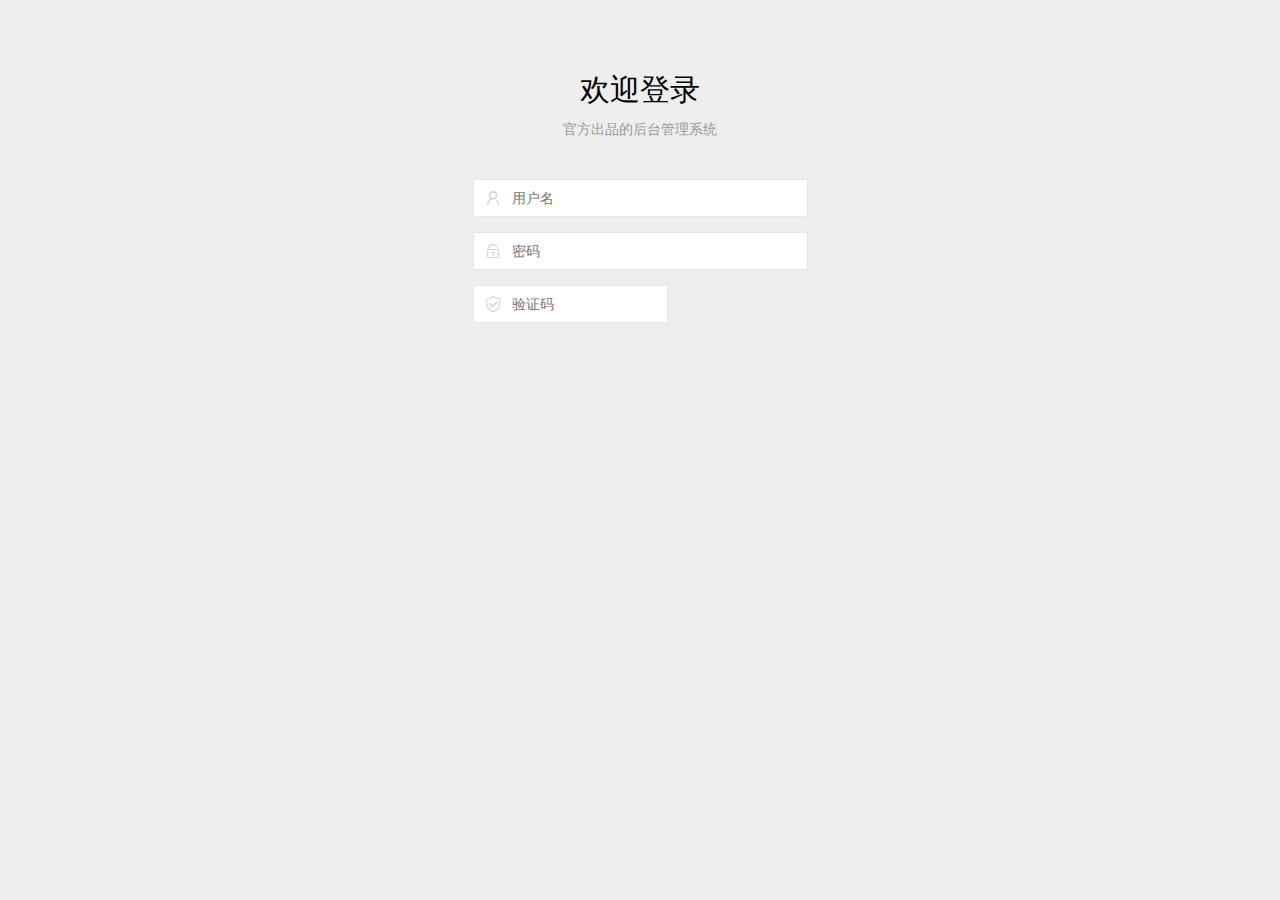
==== src/main/webapp/index.html @ a95e5a9a "创建项目" ====
<!DOCTYPE html>
<html>
<head>
  <meta charset="utf-8">
  <meta name="viewport" content="width=device-width, initial-scale=1, maximum-scale=1">
  <title>欢迎登录!</title>
  <link rel="stylesheet" href="layui/css/layui.css">
</head>

<style>
body{
background-color: #eeeeee;
}
.content {
	width: 375px;
    margin: 50px auto;
    /* background-color: #d2d2d2; */
    text-align: center;
}
.content-head h2{
	margin-bottom: 10px;
	font-weight: 300;
	font-size: 30px;
	color: #000;
}
.content-head{
	padding: 20px;
}
.content-head p{
	font-weight: 300;
	color: #999;
}
.content-body{
	padding: 20px;
}
.content-body-login-row{
	position: relative;
	margin-bottom: 15px;
}
.content-body-login-row label{
	position: absolute;
	left: 1px;
	top: 1px;
	width: 38px;
	line-height: 36px;
	text-align: center;
	color: #d2d2d2;
}
.content-body-login-row input{
	width: 100%;
	padding-left: 38px;
	height: 38px;
	line-height: 1.3;
	border-width: 1px;
	border-style: solid;
	background-color: #fff;
	border-radius: 2px;
}
.content-body-login-row layui-row layui-col-xs7{
	float: left;
}
.content-body-login-row layui-row layui-col-xs5{
	float: left;
}
.content-body-login-row-vercode{
	margin-left: 10px;
}
.content-body-login-row-vercode img{
	max-height: 38px;
	width: 100%;
}

</style>

<body>
 
 <div class="layui-container">
 	<div class="content">
 		
 		<div class="content-head">
 			<h2>欢迎登录</h2>
 			<p>官方出品的后台管理系统</p>
 		</div>
 		
 		<div class="content-body">
 			
 			<div class="content-body-login-row">
	 			<label class="layui-icon layui-icon-username"></label>
			    <div class="input-block">
					<input type="text" name="username" required  lay-verify="required" placeholder="用户名" autocomplete="off" class="layui-input">
				</div>
 			</div>
 			
 			<div class="content-body-login-row">
				<label class="layui-icon layui-icon-password"></label>
			    <div class="input-block">
			   		<input type="text" name="password" required  lay-verify="required" placeholder="密码" autocomplete="off" class="layui-input">
			    </div>
 			</div>
 			
 			<div class="content-body-login-row">
 				<div class="layui-row">
 					<div class="layui-col-xs7">
	 					<label class="layui-icon layui-icon-vercode"></label>
					    <div class="input-block">
					    	<input type="text" name="vercode" required  lay-verify="required" placeholder="验证码" autocomplete="off" class="layui-input">
					    </div>
 					</div>
	 				
	 				<div class="layui-col-xs5">
	 					<div class="content-body-login-row-vercode">
	 						<img alt="" src="https://www.oschina.net/action/user/captcha?t=1552630921199">
	 					</div>
	 				</div>
 				</div>
				
 			</div>
 			
 			<div class="content-body-login-row">
 		
				
 			</div>
 			
 			
 			
 			
 		</div>
 	</div>
 </div>
 
<script src="layui/layui.js"></script>
</body>
</html>
---- src/main/webapp/layui/css/layui.css ----
/** layui-v2.4.5 MIT License By https://www.layui.com */
 .layui-inline,img{display:inline-block;vertical-align:middle}h1,h2,h3,h4,h5,h6{font-weight:400}.layui-edge,.layui-header,.layui-inline,.layui-main{position:relative}.layui-elip,.layui-form-checkbox span,.layui-form-pane .layui-form-label{text-overflow:ellipsis;white-space:nowrap}.layui-btn,.layui-edge,.layui-inline,img{vertical-align:middle}.layui-btn,.layui-disabled,.layui-icon,.layui-unselect{-webkit-user-select:none;-ms-user-select:none;-moz-user-select:none}blockquote,body,button,dd,div,dl,dt,form,h1,h2,h3,h4,h5,h6,input,li,ol,p,pre,td,textarea,th,ul{margin:0;padding:0;-webkit-tap-highlight-color:rgba(0,0,0,0)}a:active,a:hover{outline:0}img{border:none}li{list-style:none}table{border-collapse:collapse;border-spacing:0}h4,h5,h6{font-size:100%}button,input,optgroup,option,select,textarea{font-family:inherit;font-size:inherit;font-style:inherit;font-weight:inherit;outline:0}pre{white-space:pre-wrap;white-space:-moz-pre-wrap;white-space:-pre-wrap;white-space:-o-pre-wrap;word-wrap:break-word}body{line-height:24px;font:14px Helvetica Neue,Helvetica,PingFang SC,Tahoma,Arial,sans-serif}hr{height:1px;margin:10px 0;border:0;clear:both}a{color:#333;text-decoration:none}a:hover{color:#777}a cite{font-style:normal;*cursor:pointer}.layui-border-box,.layui-border-box *{box-sizing:border-box}.layui-box,.layui-box *{box-sizing:content-box}.layui-clear{clear:both;*zoom:1}.layui-clear:after{content:'\20';clear:both;*zoom:1;display:block;height:0}.layui-inline{*display:inline;*zoom:1}.layui-edge{display:inline-block;width:0;height:0;border-width:6px;border-style:dashed;border-color:transparent;overflow:hidden}.layui-edge-top{top:-4px;border-bottom-color:#999;border-bottom-style:solid}.layui-edge-right{border-left-color:#999;border-left-style:solid}.layui-edge-bottom{top:2px;border-top-color:#999;border-top-style:solid}.layui-edge-left{border-right-color:#999;border-right-style:solid}.layui-elip{overflow:hidden}.layui-disabled,.layui-disabled:hover{color:#d2d2d2!important;cursor:not-allowed!important}.layui-circle{border-radius:100%}.layui-show{display:block!important}.layui-hide{display:none!important}@font-face{font-family:layui-icon;src:url(../font/iconfont.eot?v=240);src:url(../font/iconfont.eot?v=240#iefix) format('embedded-opentype'),url(../font/iconfont.svg?v=240#iconfont) format('svg'),url(../font/iconfont.woff?v=240) format('woff'),url(../font/iconfont.ttf?v=240) format('truetype')}.layui-icon{font-family:layui-icon!important;font-size:16px;font-style:normal;-webkit-font-smoothing:antialiased;-moz-osx-font-smoothing:grayscale}.layui-icon-reply-fill:before{content:"\e611"}.layui-icon-set-fill:before{content:"\e614"}.layui-icon-menu-fill:before{content:"\e60f"}.layui-icon-search:before{content:"\e615"}.layui-icon-share:before{content:"\e641"}.layui-icon-set-sm:before{content:"\e620"}.layui-icon-engine:before{content:"\e628"}.layui-icon-close:before{content:"\1006"}.layui-icon-close-fill:before{content:"\1007"}.layui-icon-chart-screen:before{content:"\e629"}.layui-icon-star:before{content:"\e600"}.layui-icon-circle-dot:before{content:"\e617"}.layui-icon-chat:before{content:"\e606"}.layui-icon-release:before{content:"\e609"}.layui-icon-list:before{content:"\e60a"}.layui-icon-chart:before{content:"\e62c"}.layui-icon-ok-circle:before{content:"\1005"}.layui-icon-layim-theme:before{content:"\e61b"}.layui-icon-table:before{content:"\e62d"}.layui-icon-right:before{content:"\e602"}.layui-icon-left:before{content:"\e603"}.layui-icon-cart-simple:before{content:"\e698"}.layui-icon-face-cry:before{content:"\e69c"}.layui-icon-face-smile:before{content:"\e6af"}.layui-icon-survey:before{content:"\e6b2"}.layui-icon-tree:before{content:"\e62e"}.layui-icon-upload-circle:before{content:"\e62f"}.layui-icon-add-circle:before{content:"\e61f"}.layui-icon-download-circle:before{content:"\e601"}.layui-icon-templeate-1:before{content:"\e630"}.layui-icon-util:before{content:"\e631"}.layui-icon-face-surprised:before{content:"\e664"}.layui-icon-edit:before{content:"\e642"}.layui-icon-speaker:before{content:"\e645"}.layui-icon-down:before{content:"\e61a"}.layui-icon-file:before{content:"\e621"}.layui-icon-layouts:before{content:"\e632"}.layui-icon-rate-half:before{content:"\e6c9"}.layui-icon-add-circle-fine:before{content:"\e608"}.layui-icon-prev-circle:before{content:"\e633"}.layui-icon-read:before{content:"\e705"}.layui-icon-404:before{content:"\e61c"}.layui-icon-carousel:before{content:"\e634"}.layui-icon-help:before{content:"\e607"}.layui-icon-code-circle:before{content:"\e635"}.layui-icon-water:before{content:"\e636"}.layui-icon-username:before{content:"\e66f"}.layui-icon-find-fill:before{content:"\e670"}.layui-icon-about:before{content:"\e60b"}.layui-icon-location:before{content:"\e715"}.layui-icon-up:before{content:"\e619"}.layui-icon-pause:before{content:"\e651"}.layui-icon-date:before{content:"\e637"}.layui-icon-layim-uploadfile:before{content:"\e61d"}.layui-icon-delete:before{content:"\e640"}.layui-icon-play:before{content:"\e652"}.layui-icon-top:before{content:"\e604"}.layui-icon-friends:before{content:"\e612"}.layui-icon-refresh-3:before{content:"\e9aa"}.layui-icon-ok:before{content:"\e605"}.layui-icon-layer:before{content:"\e638"}.layui-icon-face-smile-fine:before{content:"\e60c"}.layui-icon-dollar:before{content:"\e659"}.layui-icon-group:before{content:"\e613"}.layui-icon-layim-download:before{content:"\e61e"}.layui-icon-picture-fine:before{content:"\e60d"}.layui-icon-link:before{content:"\e64c"}.layui-icon-diamond:before{content:"\e735"}.layui-icon-log:before{content:"\e60e"}.layui-icon-rate-solid:before{content:"\e67a"}.layui-icon-fonts-del:before{content:"\e64f"}.layui-icon-unlink:before{content:"\e64d"}.layui-icon-fonts-clear:before{content:"\e639"}.layui-icon-triangle-r:before{content:"\e623"}.layui-icon-circle:before{content:"\e63f"}.layui-icon-radio:before{content:"\e643"}.layui-icon-align-center:before{content:"\e647"}.layui-icon-align-right:before{content:"\e648"}.layui-icon-align-left:before{content:"\e649"}.layui-icon-loading-1:before{content:"\e63e"}.layui-icon-return:before{content:"\e65c"}.layui-icon-fonts-strong:before{content:"\e62b"}.layui-icon-upload:before{content:"\e67c"}.layui-icon-dialogue:before{content:"\e63a"}.layui-icon-video:before{content:"\e6ed"}.layui-icon-headset:before{content:"\e6fc"}.layui-icon-cellphone-fine:before{content:"\e63b"}.layui-icon-add-1:before{content:"\e654"}.layui-icon-face-smile-b:before{content:"\e650"}.layui-icon-fonts-html:before{content:"\e64b"}.layui-icon-form:before{content:"\e63c"}.layui-icon-cart:before{content:"\e657"}.layui-icon-camera-fill:before{content:"\e65d"}.layui-icon-tabs:before{content:"\e62a"}.layui-icon-fonts-code:before{content:"\e64e"}.layui-icon-fire:before{content:"\e756"}.layui-icon-set:before{content:"\e716"}.layui-icon-fonts-u:before{content:"\e646"}.layui-icon-triangle-d:before{content:"\e625"}.layui-icon-tips:before{content:"\e702"}.layui-icon-picture:before{content:"\e64a"}.layui-icon-more-vertical:before{content:"\e671"}.layui-icon-flag:before{content:"\e66c"}.layui-icon-loading:before{content:"\e63d"}.layui-icon-fonts-i:before{content:"\e644"}.layui-icon-refresh-1:before{content:"\e666"}.layui-icon-rmb:before{content:"\e65e"}.layui-icon-home:before{content:"\e68e"}.layui-icon-user:before{content:"\e770"}.layui-icon-notice:before{content:"\e667"}.layui-icon-login-weibo:before{content:"\e675"}.layui-icon-voice:before{content:"\e688"}.layui-icon-upload-drag:before{content:"\e681"}.layui-icon-login-qq:before{content:"\e676"}.layui-icon-snowflake:before{content:"\e6b1"}.layui-icon-file-b:before{content:"\e655"}.layui-icon-template:before{content:"\e663"}.layui-icon-auz:before{content:"\e672"}.layui-icon-console:before{content:"\e665"}.layui-icon-app:before{content:"\e653"}.layui-icon-prev:before{content:"\e65a"}.layui-icon-website:before{content:"\e7ae"}.layui-icon-next:before{content:"\e65b"}.layui-icon-component:before{content:"\e857"}.layui-icon-more:before{content:"\e65f"}.layui-icon-login-wechat:before{content:"\e677"}.layui-icon-shrink-right:before{content:"\e668"}.layui-icon-spread-left:before{content:"\e66b"}.layui-icon-camera:before{content:"\e660"}.layui-icon-note:before{content:"\e66e"}.layui-icon-refresh:before{content:"\e669"}.layui-icon-female:before{content:"\e661"}.layui-icon-male:before{content:"\e662"}.layui-icon-password:before{content:"\e673"}.layui-icon-senior:before{content:"\e674"}.layui-icon-theme:before{content:"\e66a"}.layui-icon-tread:before{content:"\e6c5"}.layui-icon-praise:before{content:"\e6c6"}.layui-icon-star-fill:before{content:"\e658"}.layui-icon-rate:before{content:"\e67b"}.layui-icon-template-1:before{content:"\e656"}.layui-icon-vercode:before{content:"\e679"}.layui-icon-cellphone:before{content:"\e678"}.layui-icon-screen-full:before{content:"\e622"}.layui-icon-screen-restore:before{content:"\e758"}.layui-icon-cols:before{content:"\e610"}.layui-icon-export:before{content:"\e67d"}.layui-icon-print:before{content:"\e66d"}.layui-icon-slider:before{content:"\e714"}.layui-main{width:1140px;margin:0 auto}.layui-header{z-index:1000;height:60px}.layui-header a:hover{transition:all .5s;-webkit-transition:all .5s}.layui-side{position:fixed;left:0;top:0;bottom:0;z-index:999;width:200px;overflow-x:hidden}.layui-side-scroll{position:relative;width:220px;height:100%;overflow-x:hidden}.layui-body{position:absolute;left:200px;right:0;top:0;bottom:0;z-index:998;width:auto;overflow:hidden;overflow-y:auto;box-sizing:border-box}.layui-layout-body{overflow:hidden}.layui-layout-admin .layui-header{background-color:#23262E}.layui-layout-admin .layui-side{top:60px;width:200px;overflow-x:hidden}.layui-layout-admin .layui-body{top:60px;bottom:44px}.layui-layout-admin .layui-main{width:auto;margin:0 15px}.layui-layout-admin .layui-footer{position:fixed;left:200px;right:0;bottom:0;height:44px;line-height:44px;padding:0 15px;background-color:#eee}.layui-layout-admin .layui-logo{position:absolute;left:0;top:0;width:200px;height:100%;line-height:60px;text-align:center;color:#009688;font-size:16px}.layui-layout-admin .layui-header .layui-nav{background:0 0}.layui-layout-left{position:absolute!important;left:200px;top:0}.layui-layout-right{position:absolute!important;right:0;top:0}.layui-container{position:relative;margin:0 auto;padding:0 15px;box-sizing:border-box}.layui-fluid{position:relative;margin:0 auto;padding:0 15px}.layui-row:after,.layui-row:before{content:'';display:block;clear:both}.layui-col-lg1,.layui-col-lg10,.layui-col-lg11,.layui-col-lg12,.layui-col-lg2,.layui-col-lg3,.layui-col-lg4,.layui-col-lg5,.layui-col-lg6,.layui-col-lg7,.layui-col-lg8,.layui-col-lg9,.layui-col-md1,.layui-col-md10,.layui-col-md11,.layui-col-md12,.layui-col-md2,.layui-col-md3,.layui-col-md4,.layui-col-md5,.layui-col-md6,.layui-col-md7,.layui-col-md8,.layui-col-md9,.layui-col-sm1,.layui-col-sm10,.layui-col-sm11,.layui-col-sm12,.layui-col-sm2,.layui-col-sm3,.layui-col-sm4,.layui-col-sm5,.layui-col-sm6,.layui-col-sm7,.layui-col-sm8,.layui-col-sm9,.layui-col-xs1,.layui-col-xs10,.layui-col-xs11,.layui-col-xs12,.layui-col-xs2,.layui-col-xs3,.layui-col-xs4,.layui-col-xs5,.layui-col-xs6,.layui-col-xs7,.layui-col-xs8,.layui-col-xs9{position:relative;display:block;box-sizing:border-box}.layui-col-xs1,.layui-col-xs10,.layui-col-xs11,.layui-col-xs12,.layui-col-xs2,.layui-col-xs3,.layui-col-xs4,.layui-col-xs5,.layui-col-xs6,.layui-col-xs7,.layui-col-xs8,.layui-col-xs9{float:left}.layui-col-xs1{width:8.33333333%}.layui-col-xs2{width:16.66666667%}.layui-col-xs3{width:25%}.layui-col-xs4{width:33.33333333%}.layui-col-xs5{width:41.66666667%}.layui-col-xs6{width:50%}.layui-col-xs7{width:58.33333333%}.layui-col-xs8{width:66.66666667%}.layui-col-xs9{width:75%}.layui-col-xs10{width:83.33333333%}.layui-col-xs11{width:91.66666667%}.layui-col-xs12{width:100%}.layui-col-xs-offset1{margin-left:8.33333333%}.layui-col-xs-offset2{margin-left:16.66666667%}.layui-col-xs-offset3{margin-left:25%}.layui-col-xs-offset4{margin-left:33.33333333%}.layui-col-xs-offset5{margin-left:41.66666667%}.layui-col-xs-offset6{margin-left:50%}.layui-col-xs-offset7{margin-left:58.33333333%}.layui-col-xs-offset8{margin-left:66.66666667%}.layui-col-xs-offset9{margin-left:75%}.layui-col-xs-offset10{margin-left:83.33333333%}.layui-col-xs-offset11{margin-left:91.66666667%}.layui-col-xs-offset12{margin-left:100%}@media screen and (max-width:768px){.layui-hide-xs{display:none!important}.layui-show-xs-block{display:block!important}.layui-show-xs-inline{display:inline!important}.layui-show-xs-inline-block{display:inline-block!important}}@media screen and (min-width:768px){.layui-container{width:750px}.layui-hide-sm{display:none!important}.layui-show-sm-block{display:block!important}.layui-show-sm-inline{display:inline!important}.layui-show-sm-inline-block{display:inline-block!important}.layui-col-sm1,.layui-col-sm10,.layui-col-sm11,.layui-col-sm12,.layui-col-sm2,.layui-col-sm3,.layui-col-sm4,.layui-col-sm5,.layui-col-sm6,.layui-col-sm7,.layui-col-sm8,.layui-col-sm9{float:left}.layui-col-sm1{width:8.33333333%}.layui-col-sm2{width:16.66666667%}.layui-col-sm3{width:25%}.layui-col-sm4{width:33.33333333%}.layui-col-sm5{width:41.66666667%}.layui-col-sm6{width:50%}.layui-col-sm7{width:58.33333333%}.layui-col-sm8{width:66.66666667%}.layui-col-sm9{width:75%}.layui-col-sm10{width:83.33333333%}.layui-col-sm11{width:91.66666667%}.layui-col-sm12{width:100%}.layui-col-sm-offset1{margin-left:8.33333333%}.layui-col-sm-offset2{margin-left:16.66666667%}.layui-col-sm-offset3{margin-left:25%}.layui-col-sm-offset4{margin-left:33.33333333%}.layui-col-sm-offset5{margin-left:41.66666667%}.layui-col-sm-offset6{margin-left:50%}.layui-col-sm-offset7{margin-left:58.33333333%}.layui-col-sm-offset8{margin-left:66.66666667%}.layui-col-sm-offset9{margin-left:75%}.layui-col-sm-offset10{margin-left:83.33333333%}.layui-col-sm-offset11{margin-left:91.66666667%}.layui-col-sm-offset12{margin-left:100%}}@media screen and (min-width:992px){.layui-container{width:970px}.layui-hide-md{display:none!important}.layui-show-md-block{display:block!important}.layui-show-md-inline{display:inline!important}.layui-show-md-inline-block{display:inline-block!important}.layui-col-md1,.layui-col-md10,.layui-col-md11,.layui-col-md12,.layui-col-md2,.layui-col-md3,.layui-col-md4,.layui-col-md5,.layui-col-md6,.layui-col-md7,.layui-col-md8,.layui-col-md9{float:left}.layui-col-md1{width:8.33333333%}.layui-col-md2{width:16.66666667%}.layui-col-md3{width:25%}.layui-col-md4{width:33.33333333%}.layui-col-md5{width:41.66666667%}.layui-col-md6{width:50%}.layui-col-md7{width:58.33333333%}.layui-col-md8{width:66.66666667%}.layui-col-md9{width:75%}.layui-col-md10{width:83.33333333%}.layui-col-md11{width:91.66666667%}.layui-col-md12{width:100%}.layui-col-md-offset1{margin-left:8.33333333%}.layui-col-md-offset2{margin-left:16.66666667%}.layui-col-md-offset3{margin-left:25%}.layui-col-md-offset4{margin-left:33.33333333%}.layui-col-md-offset5{margin-left:41.66666667%}.layui-col-md-offset6{margin-left:50%}.layui-col-md-offset7{margin-left:58.33333333%}.layui-col-md-offset8{margin-left:66.66666667%}.layui-col-md-offset9{margin-left:75%}.layui-col-md-offset10{margin-left:83.33333333%}.layui-col-md-offset11{margin-left:91.66666667%}.layui-col-md-offset12{margin-left:100%}}@media screen and (min-width:1200px){.layui-container{width:1170px}.layui-hide-lg{display:none!important}.layui-show-lg-block{display:block!important}.layui-show-lg-inline{display:inline!important}.layui-show-lg-inline-block{display:inline-block!important}.layui-col-lg1,.layui-col-lg10,.layui-col-lg11,.layui-col-lg12,.layui-col-lg2,.layui-col-lg3,.layui-col-lg4,.layui-col-lg5,.layui-col-lg6,.layui-col-lg7,.layui-col-lg8,.layui-col-lg9{float:left}.layui-col-lg1{width:8.33333333%}.layui-col-lg2{width:16.66666667%}.layui-col-lg3{width:25%}.layui-col-lg4{width:33.33333333%}.layui-col-lg5{width:41.66666667%}.layui-col-lg6{width:50%}.layui-col-lg7{width:58.33333333%}.layui-col-lg8{width:66.66666667%}.layui-col-lg9{width:75%}.layui-col-lg10{width:83.33333333%}.layui-col-lg11{width:91.66666667%}.layui-col-lg12{width:100%}.layui-col-lg-offset1{margin-left:8.33333333%}.layui-col-lg-offset2{margin-left:16.66666667%}.layui-col-lg-offset3{margin-left:25%}.layui-col-lg-offset4{margin-left:33.33333333%}.layui-col-lg-offset5{margin-left:41.66666667%}.layui-col-lg-offset6{margin-left:50%}.layui-col-lg-offset7{margin-left:58.33333333%}.layui-col-lg-offset8{margin-left:66.66666667%}.layui-col-lg-offset9{margin-left:75%}.layui-col-lg-offset10{margin-left:83.33333333%}.layui-col-lg-offset11{margin-left:91.66666667%}.layui-col-lg-offset12{margin-left:100%}}.layui-col-space1{margin:-.5px}.layui-col-space1>*{padding:.5px}.layui-col-space3{margin:-1.5px}.layui-col-space3>*{padding:1.5px}.layui-col-space5{margin:-2.5px}.layui-col-space5>*{padding:2.5px}.layui-col-space8{margin:-3.5px}.layui-col-space8>*{padding:3.5px}.layui-col-space10{margin:-5px}.layui-col-space10>*{padding:5px}.layui-col-space12{margin:-6px}.layui-col-space12>*{padding:6px}.layui-col-space15{margin:-7.5px}.layui-col-space15>*{padding:7.5px}.layui-col-space18{margin:-9px}.layui-col-space18>*{padding:9px}.layui-col-space20{margin:-10px}.layui-col-space20>*{padding:10px}.layui-col-space22{margin:-11px}.layui-col-space22>*{padding:11px}.layui-col-space25{margin:-12.5px}.layui-col-space25>*{padding:12.5px}.layui-col-space30{margin:-15px}.layui-col-space30>*{padding:15px}.layui-btn,.layui-input,.layui-select,.layui-textarea,.layui-upload-button{outline:0;-webkit-appearance:none;transition:all .3s;-webkit-transition:all .3s;box-sizing:border-box}.layui-elem-quote{margin-bottom:10px;padding:15px;line-height:22px;border-left:5px solid #009688;border-radius:0 2px 2px 0;background-color:#f2f2f2}.layui-quote-nm{border-style:solid;border-width:1px 1px 1px 5px;background:0 0}.layui-elem-field{margin-bottom:10px;padding:0;border-width:1px;border-style:solid}.layui-elem-field legend{margin-left:20px;padding:0 10px;font-size:20px;font-weight:300}.layui-field-title{margin:10px 0 20px;border-width:1px 0 0}.layui-field-box{padding:10px 15px}.layui-field-title .layui-field-box{padding:10px 0}.layui-progress{position:relative;height:6px;border-radius:20px;background-color:#e2e2e2}.layui-progress-bar{position:absolute;left:0;top:0;width:0;max-width:100%;height:6px;border-radius:20px;text-align:right;background-color:#5FB878;transition:all .3s;-webkit-transition:all .3s}.layui-progress-big,.layui-progress-big .layui-progress-bar{height:18px;line-height:18px}.layui-progress-text{position:relative;top:-20px;line-height:18px;font-size:12px;color:#666}.layui-progress-big .layui-progress-text{position:static;padding:0 10px;color:#fff}.layui-collapse{border-width:1px;border-style:solid;border-radius:2px}.layui-colla-content,.layui-colla-item{border-top-width:1px;border-top-style:solid}.layui-colla-item:first-child{border-top:none}.layui-colla-title{position:relative;height:42px;line-height:42px;padding:0 15px 0 35px;color:#333;background-color:#f2f2f2;cursor:pointer;font-size:14px;overflow:hidden}.layui-colla-content{display:none;padding:10px 15px;line-height:22px;color:#666}.layui-colla-icon{position:absolute;left:15px;top:0;font-size:14px}.layui-card{margin-bottom:15px;border-radius:2px;background-color:#fff;box-shadow:0 1px 2px 0 rgba(0,0,0,.05)}.layui-card:last-child{margin-bottom:0}.layui-card-header{position:relative;height:42px;line-height:42px;padding:0 15px;border-bottom:1px solid #f6f6f6;color:#333;border-radius:2px 2px 0 0;font-size:14px}.layui-bg-black,.layui-bg-blue,.layui-bg-cyan,.layui-bg-green,.layui-bg-orange,.layui-bg-red{color:#fff!important}.layui-card-body{position:relative;padding:10px 15px;line-height:24px}.layui-card-body[pad15]{padding:15px}.layui-card-body[pad20]{padding:20px}.layui-card-body .layui-table{margin:5px 0}.layui-card .layui-tab{margin:0}.layui-panel-window{position:relative;padding:15px;border-radius:0;border-top:5px solid #E6E6E6;background-color:#fff}.layui-auxiliar-moving{position:fixed;left:0;right:0;top:0;bottom:0;width:100%;height:100%;background:0 0;z-index:9999999999}.layui-form-label,.layui-form-mid,.layui-form-select,.layui-input-block,.layui-input-inline,.layui-textarea{position:relative}.layui-bg-red{background-color:#FF5722!important}.layui-bg-orange{background-color:#FFB800!important}.layui-bg-green{background-color:#009688!important}.layui-bg-cyan{background-color:#2F4056!important}.layui-bg-blue{background-color:#1E9FFF!important}.layui-bg-black{background-color:#393D49!important}.layui-bg-gray{background-color:#eee!important;color:#666!important}.layui-badge-rim,.layui-colla-content,.layui-colla-item,.layui-collapse,.layui-elem-field,.layui-form-pane .layui-form-item[pane],.layui-form-pane .layui-form-label,.layui-input,.layui-layedit,.layui-layedit-tool,.layui-quote-nm,.layui-select,.layui-tab-bar,.layui-tab-card,.layui-tab-title,.layui-tab-title .layui-this:after,.layui-textarea{border-color:#e6e6e6}.layui-timeline-item:before,hr{background-color:#e6e6e6}.layui-text{line-height:22px;font-size:14px;color:#666}.layui-text h1,.layui-text h2,.layui-text h3{font-weight:500;color:#333}.layui-text h1{font-size:30px}.layui-text h2{font-size:24px}.layui-text h3{font-size:18px}.layui-text a:not(.layui-btn){color:#01AAED}.layui-text a:not(.layui-btn):hover{text-decoration:underline}.layui-text ul{padding:5px 0 5px 15px}.layui-text ul li{margin-top:5px;list-style-type:disc}.layui-text em,.layui-word-aux{color:#999!important;padding:0 5px!important}.layui-btn{display:inline-block;height:38px;line-height:38px;padding:0 18px;background-color:#009688;color:#fff;white-space:nowrap;text-align:center;font-size:14px;border:none;border-radius:2px;cursor:pointer}.layui-btn:hover{opacity:.8;filter:alpha(opacity=80);color:#fff}.layui-btn:active{opacity:1;filter:alpha(opacity=100)}.layui-btn+.layui-btn{margin-left:10px}.layui-btn-container{font-size:0}.layui-btn-container .layui-btn{margin-right:10px;margin-bottom:10px}.layui-btn-container .layui-btn+.layui-btn{margin-left:0}.layui-table .layui-btn-container .layui-btn{margin-bottom:9px}.layui-btn-radius{border-radius:100px}.layui-btn .layui-icon{margin-right:3px;font-size:18px;vertical-align:bottom;vertical-align:middle\9}.layui-btn-primary{border:1px solid #C9C9C9;background-color:#fff;color:#555}.layui-btn-primary:hover{border-color:#009688;color:#333}.layui-btn-normal{background-color:#1E9FFF}.layui-btn-warm{background-color:#FFB800}.layui-btn-danger{background-color:#FF5722}.layui-btn-disabled,.layui-btn-disabled:active,.layui-btn-disabled:hover{border:1px solid #e6e6e6;background-color:#FBFBFB;color:#C9C9C9;cursor:not-allowed;opacity:1}.layui-btn-lg{height:44px;line-height:44px;padding:0 25px;font-size:16px}.layui-btn-sm{height:30px;line-height:30px;padding:0 10px;font-size:12px}.layui-btn-sm i{font-size:16px!important}.layui-btn-xs{height:22px;line-height:22px;padding:0 5px;font-size:12px}.layui-btn-xs i{font-size:14px!important}.layui-btn-group{display:inline-block;vertical-align:middle;font-size:0}.layui-btn-group .layui-btn{margin-left:0!important;margin-right:0!important;border-left:1px solid rgba(255,255,255,.5);border-radius:0}.layui-btn-group .layui-btn-primary{border-left:none}.layui-btn-group .layui-btn-primary:hover{border-color:#C9C9C9;color:#009688}.layui-btn-group .layui-btn:first-child{border-left:none;border-radius:2px 0 0 2px}.layui-btn-group .layui-btn-primary:first-child{border-left:1px solid #c9c9c9}.layui-btn-group .layui-btn:last-child{border-radius:0 2px 2px 0}.layui-btn-group .layui-btn+.layui-btn{margin-left:0}.layui-btn-group+.layui-btn-group{margin-left:10px}.layui-btn-fluid{width:100%}.layui-input,.layui-select,.layui-textarea{height:38px;line-height:1.3;line-height:38px\9;border-width:1px;border-style:solid;background-color:#fff;border-radius:2px}.layui-input::-webkit-input-placeholder,.layui-select::-webkit-input-placeholder,.layui-textarea::-webkit-input-placeholder{line-height:1.3}.layui-input,.layui-textarea{display:block;width:100%;padding-left:10px}.layui-input:hover,.layui-textarea:hover{border-color:#D2D2D2!important}.layui-input:focus,.layui-textarea:focus{border-color:#C9C9C9!important}.layui-textarea{min-height:100px;height:auto;line-height:20px;padding:6px 10px;resize:vertical}.layui-select{padding:0 10px}.layui-form input[type=checkbox],.layui-form input[type=radio],.layui-form select{display:none}.layui-form [lay-ignore]{display:initial}.layui-form-item{margin-bottom:15px;clear:both;*zoom:1}.layui-form-item:after{content:'\20';clear:both;*zoom:1;display:block;height:0}.layui-form-label{float:left;display:block;padding:9px 15px;width:80px;font-weight:400;line-height:20px;text-align:right}.layui-form-label-col{display:block;float:none;padding:9px 0;line-height:20px;text-align:left}.layui-form-item .layui-inline{margin-bottom:5px;margin-right:10px}.layui-input-block{margin-left:110px;min-height:36px}.layui-input-inline{display:inline-block;vertical-align:middle}.layui-form-item .layui-input-inline{float:left;width:190px;margin-right:10px}.layui-form-text .layui-input-inline{width:auto}.layui-form-mid{float:left;display:block;padding:9px 0!important;line-height:20px;margin-right:10px}.layui-form-danger+.layui-form-select .layui-input,.layui-form-danger:focus{border-color:#FF5722!important}.layui-form-select .layui-input{padding-right:30px;cursor:pointer}.layui-form-select .layui-edge{position:absolute;right:10px;top:50%;margin-top:-3px;cursor:pointer;border-width:6px;border-top-color:#c2c2c2;border-top-style:solid;transition:all .3s;-webkit-transition:all .3s}.layui-form-select dl{display:none;position:absolute;left:0;top:42px;padding:5px 0;z-index:899;min-width:100%;border:1px solid #d2d2d2;max-height:300px;overflow-y:auto;background-color:#fff;border-radius:2px;box-shadow:0 2px 4px rgba(0,0,0,.12);box-sizing:border-box}.layui-form-select dl dd,.layui-form-select dl dt{padding:0 10px;line-height:36px;white-space:nowrap;overflow:hidden;text-overflow:ellipsis}.layui-form-select dl dt{font-size:12px;color:#999}.layui-form-select dl dd{cursor:pointer}.layui-form-select dl dd:hover{background-color:#f2f2f2;-webkit-transition:.5s all;transition:.5s all}.layui-form-select .layui-select-group dd{padding-left:20px}.layui-form-select dl dd.layui-select-tips{padding-left:10px!important;color:#999}.layui-form-select dl dd.layui-this{background-color:#5FB878;color:#fff}.layui-form-checkbox,.layui-form-select dl dd.layui-disabled{background-color:#fff}.layui-form-selected dl{display:block}.layui-form-checkbox,.layui-form-checkbox *,.layui-form-switch{display:inline-block;vertical-align:middle}.layui-form-selected .layui-edge{margin-top:-9px;-webkit-transform:rotate(180deg);transform:rotate(180deg);margin-top:-3px\9}:root .layui-form-selected .layui-edge{margin-top:-9px\0/IE9}.layui-form-selectup dl{top:auto;bottom:42px}.layui-select-none{margin:5px 0;text-align:center;color:#999}.layui-select-disabled .layui-disabled{border-color:#eee!important}.layui-select-disabled .layui-edge{border-top-color:#d2d2d2}.layui-form-checkbox{position:relative;height:30px;line-height:30px;margin-right:10px;padding-right:30px;cursor:pointer;font-size:0;-webkit-transition:.1s linear;transition:.1s linear;box-sizing:border-box}.layui-form-checkbox span{padding:0 10px;height:100%;font-size:14px;border-radius:2px 0 0 2px;background-color:#d2d2d2;color:#fff;overflow:hidden}.layui-form-checkbox:hover span{background-color:#c2c2c2}.layui-form-checkbox i{position:absolute;right:0;top:0;width:30px;height:28px;border:1px solid #d2d2d2;border-left:none;border-radius:0 2px 2px 0;color:#fff;font-size:20px;text-align:center}.layui-form-checkbox:hover i{border-color:#c2c2c2;color:#c2c2c2}.layui-form-checked,.layui-form-checked:hover{border-color:#5FB878}.layui-form-checked span,.layui-form-checked:hover span{background-color:#5FB878}.layui-form-checked i,.layui-form-checked:hover i{color:#5FB878}.layui-form-item .layui-form-checkbox{margin-top:4px}.layui-form-checkbox[lay-skin=primary]{height:auto!important;line-height:normal!important;min-width:18px;min-height:18px;border:none!important;margin-right:0;padding-left:28px;padding-right:0;background:0 0}.layui-form-checkbox[lay-skin=primary] span{padding-left:0;padding-right:15px;line-height:18px;background:0 0;color:#666}.layui-form-checkbox[lay-skin=primary] i{right:auto;left:0;width:16px;height:16px;line-height:16px;border:1px solid #d2d2d2;font-size:12px;border-radius:2px;background-color:#fff;-webkit-transition:.1s linear;transition:.1s linear}.layui-form-checkbox[lay-skin=primary]:hover i{border-color:#5FB878;color:#fff}.layui-form-checked[lay-skin=primary] i{border-color:#5FB878;background-color:#5FB878;color:#fff}.layui-checkbox-disbaled[lay-skin=primary] span{background:0 0!important;color:#c2c2c2}.layui-checkbox-disbaled[lay-skin=primary]:hover i{border-color:#d2d2d2}.layui-form-item .layui-form-checkbox[lay-skin=primary]{margin-top:10px}.layui-form-switch{position:relative;height:22px;line-height:22px;min-width:35px;padding:0 5px;margin-top:8px;border:1px solid #d2d2d2;border-radius:20px;cursor:pointer;background-color:#fff;-webkit-transition:.1s linear;transition:.1s linear}.layui-form-switch i{position:absolute;left:5px;top:3px;width:16px;height:16px;border-radius:20px;background-color:#d2d2d2;-webkit-transition:.1s linear;transition:.1s linear}.layui-form-switch em{position:relative;top:0;width:25px;margin-left:21px;padding:0!important;text-align:center!important;color:#999!important;font-style:normal!important;font-size:12px}.layui-form-onswitch{border-color:#5FB878;background-color:#5FB878}.layui-checkbox-disbaled,.layui-checkbox-disbaled i{border-color:#e2e2e2!important}.layui-form-onswitch i{left:100%;margin-left:-21px;background-color:#fff}.layui-form-onswitch em{margin-left:5px;margin-right:21px;color:#fff!important}.layui-checkbox-disbaled span{background-color:#e2e2e2!important}.layui-checkbox-disbaled:hover i{color:#fff!important}[lay-radio]{display:none}.layui-form-radio,.layui-form-radio *{display:inline-block;vertical-align:middle}.layui-form-radio{line-height:28px;margin:6px 10px 0 0;padding-right:10px;cursor:pointer;font-size:0}.layui-form-radio *{font-size:14px}.layui-form-radio>i{margin-right:8px;font-size:22px;color:#c2c2c2}.layui-form-radio>i:hover,.layui-form-radioed>i{color:#5FB878}.layui-radio-disbaled>i{color:#e2e2e2!important}.layui-form-pane .layui-form-label{width:110px;padding:8px 15px;height:38px;line-height:20px;border-width:1px;border-style:solid;border-radius:2px 0 0 2px;text-align:center;background-color:#FBFBFB;overflow:hidden;box-sizing:border-box}.layui-form-pane .layui-input-inline{margin-left:-1px}.layui-form-pane .layui-input-block{margin-left:110px;left:-1px}.layui-form-pane .layui-input{border-radius:0 2px 2px 0}.layui-form-pane .layui-form-text .layui-form-label{float:none;width:100%;border-radius:2px;box-sizing:border-box;text-align:left}.layui-form-pane .layui-form-text .layui-input-inline{display:block;margin:0;top:-1px;clear:both}.layui-form-pane .layui-form-text .layui-input-block{margin:0;left:0;top:-1px}.layui-form-pane .layui-form-text .layui-textarea{min-height:100px;border-radius:0 0 2px 2px}.layui-form-pane .layui-form-checkbox{margin:4px 0 4px 10px}.layui-form-pane .layui-form-radio,.layui-form-pane .layui-form-switch{margin-top:6px;margin-left:10px}.layui-form-pane .layui-form-item[pane]{position:relative;border-width:1px;border-style:solid}.layui-form-pane .layui-form-item[pane] .layui-form-label{position:absolute;left:0;top:0;height:100%;border-width:0 1px 0 0}.layui-form-pane .layui-form-item[pane] .layui-input-inline{margin-left:110px}@media screen and (max-width:450px){.layui-form-item .layui-form-label{text-overflow:ellipsis;overflow:hidden;white-space:nowrap}.layui-form-item .layui-inline{display:block;margin-right:0;margin-bottom:20px;clear:both}.layui-form-item .layui-inline:after{content:'\20';clear:both;display:block;height:0}.layui-form-item .layui-input-inline{display:block;float:none;left:-3px;width:auto;margin:0 0 10px 112px}.layui-form-item .layui-input-inline+.layui-form-mid{margin-left:110px;top:-5px;padding:0}.layui-form-item .layui-form-checkbox{margin-right:5px;margin-bottom:5px}}.layui-layedit{border-width:1px;border-style:solid;border-radius:2px}.layui-layedit-tool{padding:3px 5px;border-bottom-width:1px;border-bottom-style:solid;font-size:0}.layedit-tool-fixed{position:fixed;top:0;border-top:1px solid #e2e2e2}.layui-layedit-tool .layedit-tool-mid,.layui-layedit-tool .layui-icon{display:inline-block;vertical-align:middle;text-align:center;font-size:14px}.layui-layedit-tool .layui-icon{position:relative;width:32px;height:30px;line-height:30px;margin:3px 5px;color:#777;cursor:pointer;border-radius:2px}.layui-layedit-tool .layui-icon:hover{color:#393D49}.layui-layedit-tool .layui-icon:active{color:#000}.layui-layedit-tool .layedit-tool-active{background-color:#e2e2e2;color:#000}.layui-layedit-tool .layui-disabled,.layui-layedit-tool .layui-disabled:hover{color:#d2d2d2;cursor:not-allowed}.layui-layedit-tool .layedit-tool-mid{width:1px;height:18px;margin:0 10px;background-color:#d2d2d2}.layedit-tool-html{width:50px!important;font-size:30px!important}.layedit-tool-b,.layedit-tool-code,.layedit-tool-help{font-size:16px!important}.layedit-tool-d,.layedit-tool-face,.layedit-tool-image,.layedit-tool-unlink{font-size:18px!important}.layedit-tool-image input{position:absolute;font-size:0;left:0;top:0;width:100%;height:100%;opacity:.01;filter:Alpha(opacity=1);cursor:pointer}.layui-layedit-iframe iframe{display:block;width:100%}#LAY_layedit_code{overflow:hidden}.layui-laypage{display:inline-block;*display:inline;*zoom:1;vertical-align:middle;margin:10px 0;font-size:0}.layui-laypage>a:first-child,.layui-laypage>a:first-child em{border-radius:2px 0 0 2px}.layui-laypage>a:last-child,.layui-laypage>a:last-child em{border-radius:0 2px 2px 0}.layui-laypage>:first-child{margin-left:0!important}.layui-laypage>:last-child{margin-right:0!important}.layui-laypage a,.layui-laypage button,.layui-laypage input,.layui-laypage select,.layui-laypage span{border:1px solid #e2e2e2}.layui-laypage a,.layui-laypage span{display:inline-block;*display:inline;*zoom:1;vertical-align:middle;padding:0 15px;height:28px;line-height:28px;margin:0 -1px 5px 0;background-color:#fff;color:#333;font-size:12px}.layui-flow-more a *,.layui-laypage input,.layui-table-view select[lay-ignore]{display:inline-block}.layui-laypage a:hover{color:#009688}.layui-laypage em{font-style:normal}.layui-laypage .layui-laypage-spr{color:#999;font-weight:700}.layui-laypage a{text-decoration:none}.layui-laypage .layui-laypage-curr{position:relative}.layui-laypage .layui-laypage-curr em{position:relative;color:#fff}.layui-laypage .layui-laypage-curr .layui-laypage-em{position:absolute;left:-1px;top:-1px;padding:1px;width:100%;height:100%;background-color:#009688}.layui-laypage-em{border-radius:2px}.layui-laypage-next em,.layui-laypage-prev em{font-family:Sim sun;font-size:16px}.layui-laypage .layui-laypage-count,.layui-laypage .layui-laypage-limits,.layui-laypage .layui-laypage-refresh,.layui-laypage .layui-laypage-skip{margin-left:10px;margin-right:10px;padding:0;border:none}.layui-laypage .layui-laypage-limits,.layui-laypage .layui-laypage-refresh{vertical-align:top}.layui-laypage .layui-laypage-refresh i{font-size:18px;cursor:pointer}.layui-laypage select{height:22px;padding:3px;border-radius:2px;cursor:pointer}.layui-laypage .layui-laypage-skip{height:30px;line-height:30px;color:#999}.layui-laypage button,.layui-laypage input{height:30px;line-height:30px;border-radius:2px;vertical-align:top;background-color:#fff;box-sizing:border-box}.layui-laypage input{width:40px;margin:0 10px;padding:0 3px;text-align:center}.layui-laypage input:focus,.layui-laypage select:focus{border-color:#009688!important}.layui-laypage button{margin-left:10px;padding:0 10px;cursor:pointer}.layui-table,.layui-table-view{margin:10px 0}.layui-flow-more{margin:10px 0;text-align:center;color:#999;font-size:14px}.layui-flow-more a{height:32px;line-height:32px}.layui-flow-more a *{vertical-align:top}.layui-flow-more a cite{padding:0 20px;border-radius:3px;background-color:#eee;color:#333;font-style:normal}.layui-flow-more a cite:hover{opacity:.8}.layui-flow-more a i{font-size:30px;color:#737383}.layui-table{width:100%;background-color:#fff;color:#666}.layui-table tr{transition:all .3s;-webkit-transition:all .3s}.layui-table th{text-align:left;font-weight:400}.layui-table tbody tr:hover,.layui-table thead tr,.layui-table-click,.layui-table-header,.layui-table-hover,.layui-table-mend,.layui-table-patch,.layui-table-tool,.layui-table-total,.layui-table-total tr,.layui-table[lay-even] tr:nth-child(even){background-color:#f2f2f2}.layui-table td,.layui-table th,.layui-table-col-set,.layui-table-fixed-r,.layui-table-grid-down,.layui-table-header,.layui-table-page,.layui-table-tips-main,.layui-table-tool,.layui-table-total,.layui-table-view,.layui-table[lay-skin=line],.layui-table[lay-skin=row]{border-width:1px;border-style:solid;border-color:#e6e6e6}.layui-table td,.layui-table th{position:relative;padding:9px 15px;min-height:20px;line-height:20px;font-size:14px}.layui-table[lay-skin=line] td,.layui-table[lay-skin=line] th{border-width:0 0 1px}.layui-table[lay-skin=row] td,.layui-table[lay-skin=row] th{border-width:0 1px 0 0}.layui-table[lay-skin=nob] td,.layui-table[lay-skin=nob] th{border:none}.layui-table img{max-width:100px}.layui-table[lay-size=lg] td,.layui-table[lay-size=lg] th{padding:15px 30px}.layui-table-view .layui-table[lay-size=lg] .layui-table-cell{height:40px;line-height:40px}.layui-table[lay-size=sm] td,.layui-table[lay-size=sm] th{font-size:12px;padding:5px 10px}.layui-table-view .layui-table[lay-size=sm] .layui-table-cell{height:20px;line-height:20px}.layui-table[lay-data]{display:none}.layui-table-box{position:relative;overflow:hidden}.layui-table-view .layui-table{position:relative;width:auto;margin:0}.layui-table-view .layui-table[lay-skin=line]{border-width:0 1px 0 0}.layui-table-view .layui-table[lay-skin=row]{border-width:0 0 1px}.layui-table-view .layui-table td,.layui-table-view .layui-table th{padding:5px 0;border-top:none;border-left:none}.layui-table-view .layui-table th.layui-unselect .layui-table-cell span{cursor:pointer}.layui-table-view .layui-table td{cursor:default}.layui-table-view .layui-form-checkbox[lay-skin=primary] i{width:18px;height:18px}.layui-table-view .layui-form-radio{line-height:0;padding:0}.layui-table-view .layui-form-radio>i{margin:0;font-size:20px}.layui-table-init{position:absolute;left:0;top:0;width:100%;height:100%;text-align:center;z-index:110}.layui-table-init .layui-icon{position:absolute;left:50%;top:50%;margin:-15px 0 0 -15px;font-size:30px;color:#c2c2c2}.layui-table-header{border-width:0 0 1px;overflow:hidden}.layui-table-header .layui-table{margin-bottom:-1px}.layui-table-tool .layui-inline[lay-event]{position:relative;width:26px;height:26px;padding:5px;line-height:16px;margin-right:10px;text-align:center;color:#333;border:1px solid #ccc;cursor:pointer;-webkit-transition:.5s all;transition:.5s all}.layui-table-tool .layui-inline[lay-event]:hover{border:1px solid #999}.layui-table-tool-temp{padding-right:120px}.layui-table-tool-self{position:absolute;right:17px;top:10px}.layui-table-tool .layui-table-tool-self .layui-inline[lay-event]{margin:0 0 0 10px}.layui-table-tool-panel{position:absolute;top:29px;left:-1px;padding:5px 0;min-width:150px;min-height:40px;border:1px solid #d2d2d2;text-align:left;overflow-y:auto;background-color:#fff;box-shadow:0 2px 4px rgba(0,0,0,.12)}.layui-table-cell,.layui-table-tool-panel li{overflow:hidden;text-overflow:ellipsis;white-space:nowrap}.layui-table-tool-panel li{padding:0 10px;line-height:30px;-webkit-transition:.5s all;transition:.5s all}.layui-table-tool-panel li .layui-form-checkbox[lay-skin=primary]{width:100%;padding-left:28px}.layui-table-tool-panel li:hover{background-color:#f2f2f2}.layui-table-tool-panel li .layui-form-checkbox[lay-skin=primary] i{position:absolute;left:0;top:0}.layui-table-tool-panel li .layui-form-checkbox[lay-skin=primary] span{padding:0}.layui-table-tool .layui-table-tool-self .layui-table-tool-panel{left:auto;right:-1px}.layui-table-col-set{position:absolute;right:0;top:0;width:20px;height:100%;border-width:0 0 0 1px;background-color:#fff}.layui-table-sort{width:10px;height:20px;margin-left:5px;cursor:pointer!important}.layui-table-sort .layui-edge{position:absolute;left:5px;border-width:5px}.layui-table-sort .layui-table-sort-asc{top:3px;border-top:none;border-bottom-style:solid;border-bottom-color:#b2b2b2}.layui-table-sort .layui-table-sort-asc:hover{border-bottom-color:#666}.layui-table-sort .layui-table-sort-desc{bottom:5px;border-bottom:none;border-top-style:solid;border-top-color:#b2b2b2}.layui-table-sort .layui-table-sort-desc:hover{border-top-color:#666}.layui-table-sort[lay-sort=asc] .layui-table-sort-asc{border-bottom-color:#000}.layui-table-sort[lay-sort=desc] .layui-table-sort-desc{border-top-color:#000}.layui-table-cell{height:28px;line-height:28px;padding:0 15px;position:relative;box-sizing:border-box}.layui-table-cell .layui-form-checkbox[lay-skin=primary]{top:-1px;padding:0}.layui-table-cell .layui-table-link{color:#01AAED}.laytable-cell-checkbox,.laytable-cell-numbers,.laytable-cell-radio,.laytable-cell-space{padding:0;text-align:center}.layui-table-body{position:relative;overflow:auto;margin-right:-1px;margin-bottom:-1px}.layui-table-body .layui-none{line-height:26px;padding:15px;text-align:center;color:#999}.layui-table-fixed{position:absolute;left:0;top:0;z-index:101}.layui-table-fixed .layui-table-body{overflow:hidden}.layui-table-fixed-l{box-shadow:0 -1px 8px rgba(0,0,0,.08)}.layui-table-fixed-r{left:auto;right:-1px;border-width:0 0 0 1px;box-shadow:-1px 0 8px rgba(0,0,0,.08)}.layui-table-fixed-r .layui-table-header{position:relative;overflow:visible}.layui-table-mend{position:absolute;right:-49px;top:0;height:100%;width:50px}.layui-table-tool{position:relative;z-index:890;width:100%;min-height:50px;line-height:30px;padding:10px 15px;border-width:0 0 1px}.layui-table-tool .layui-btn-container{margin-bottom:-10px}.layui-table-page,.layui-table-total{border-width:1px 0 0;margin-bottom:-1px;overflow:hidden}.layui-table-page{position:relative;width:100%;padding:7px 7px 0;height:41px;font-size:12px;white-space:nowrap}.layui-table-page>div{height:26px}.layui-table-page .layui-laypage{margin:0}.layui-table-page .layui-laypage a,.layui-table-page .layui-laypage span{height:26px;line-height:26px;margin-bottom:10px;border:none;background:0 0}.layui-table-page .layui-laypage a,.layui-table-page .layui-laypage span.layui-laypage-curr{padding:0 12px}.layui-table-page .layui-laypage span{margin-left:0;padding:0}.layui-table-page .layui-laypage .layui-laypage-prev{margin-left:-7px!important}.layui-table-page .layui-laypage .layui-laypage-curr .layui-laypage-em{left:0;top:0;padding:0}.layui-table-page .layui-laypage button,.layui-table-page .layui-laypage input{height:26px;line-height:26px}.layui-table-page .layui-laypage input{width:40px}.layui-table-page .layui-laypage button{padding:0 10px}.layui-table-page select{height:18px}.layui-table-patch .layui-table-cell{padding:0;width:30px}.layui-table-edit{position:absolute;left:0;top:0;width:100%;height:100%;padding:0 14px 1px;border-radius:0;box-shadow:1px 1px 20px rgba(0,0,0,.15)}.layui-table-edit:focus{border-color:#5FB878!important}select.layui-table-edit{padding:0 0 0 10px;border-color:#C9C9C9}.layui-table-view .layui-form-checkbox,.layui-table-view .layui-form-radio,.layui-table-view .layui-form-switch{top:0;margin:0;box-sizing:content-box}.layui-table-view .layui-form-checkbox{top:-1px;height:26px;line-height:26px}.layui-table-view .layui-form-checkbox i{height:26px}.layui-table-grid .layui-table-cell{overflow:visible}.layui-table-grid-down{position:absolute;top:0;right:0;width:26px;height:100%;padding:5px 0;border-width:0 0 0 1px;text-align:center;background-color:#fff;color:#999;cursor:pointer}.layui-table-grid-down .layui-icon{position:absolute;top:50%;left:50%;margin:-8px 0 0 -8px}.layui-table-grid-down:hover{background-color:#fbfbfb}body .layui-table-tips .layui-layer-content{background:0 0;padding:0;box-shadow:0 1px 6px rgba(0,0,0,.12)}.layui-table-tips-main{margin:-44px 0 0 -1px;max-height:150px;padding:8px 15px;font-size:14px;overflow-y:scroll;background-color:#fff;color:#666}.layui-table-tips-c{position:absolute;right:-3px;top:-13px;width:20px;height:20px;padding:3px;cursor:pointer;background-color:#666;border-radius:50%;color:#fff}.layui-table-tips-c:hover{background-color:#777}.layui-table-tips-c:before{position:relative;right:-2px}.layui-upload-file{display:none!important;opacity:.01;filter:Alpha(opacity=1)}.layui-upload-drag,.layui-upload-form,.layui-upload-wrap{display:inline-block}.layui-upload-list{margin:10px 0}.layui-upload-choose{padding:0 10px;color:#999}.layui-upload-drag{position:relative;padding:30px;border:1px dashed #e2e2e2;background-color:#fff;text-align:center;cursor:pointer;color:#999}.layui-upload-drag .layui-icon{font-size:50px;color:#009688}.layui-upload-drag[lay-over]{border-color:#009688}.layui-upload-iframe{position:absolute;width:0;height:0;border:0;visibility:hidden}.layui-upload-wrap{position:relative;vertical-align:middle}.layui-upload-wrap .layui-upload-file{display:block!important;position:absolute;left:0;top:0;z-index:10;font-size:100px;width:100%;height:100%;opacity:.01;filter:Alpha(opacity=1);cursor:pointer}.layui-tree{line-height:26px}.layui-tree li{text-overflow:ellipsis;overflow:hidden;white-space:nowrap}.layui-tree li .layui-tree-spread,.layui-tree li a{display:inline-block;vertical-align:top;height:26px;*display:inline;*zoom:1;cursor:pointer}.layui-tree li a{font-size:0}.layui-tree li a i{font-size:16px}.layui-tree li a cite{padding:0 6px;font-size:14px;font-style:normal}.layui-tree li i{padding-left:6px;color:#333;-moz-user-select:none}.layui-tree li .layui-tree-check{font-size:13px}.layui-tree li .layui-tree-check:hover{color:#009E94}.layui-tree li ul{display:none;margin-left:20px}.layui-tree li .layui-tree-enter{line-height:24px;border:1px dotted #000}.layui-tree-drag{display:none;position:absolute;left:-666px;top:-666px;background-color:#f2f2f2;padding:5px 10px;border:1px dotted #000;white-space:nowrap}.layui-tree-drag i{padding-right:5px}.layui-nav{position:relative;padding:0 20px;background-color:#393D49;color:#fff;border-radius:2px;font-size:0;box-sizing:border-box}.layui-nav *{font-size:14px}.layui-nav .layui-nav-item{position:relative;display:inline-block;*display:inline;*zoom:1;vertical-align:middle;line-height:60px}.layui-nav .layui-nav-item a{display:block;padding:0 20px;color:#fff;color:rgba(255,255,255,.7);transition:all .3s;-webkit-transition:all .3s}.layui-nav .layui-this:after,.layui-nav-bar,.layui-nav-tree .layui-nav-itemed:after{position:absolute;left:0;top:0;width:0;height:5px;background-color:#5FB878;transition:all .2s;-webkit-transition:all .2s}.layui-nav-bar{z-index:1000}.layui-nav .layui-nav-item a:hover,.layui-nav .layui-this a{color:#fff}.layui-nav .layui-this:after{content:'';top:auto;bottom:0;width:100%}.layui-nav-img{width:30px;height:30px;margin-right:10px;border-radius:50%}.layui-nav .layui-nav-more{content:'';width:0;height:0;border-style:solid dashed dashed;border-color:#fff transparent transparent;overflow:hidden;cursor:pointer;transition:all .2s;-webkit-transition:all .2s;position:absolute;top:50%;right:3px;margin-top:-3px;border-width:6px;border-top-color:rgba(255,255,255,.7)}.layui-nav .layui-nav-mored,.layui-nav-itemed>a .layui-nav-more{margin-top:-9px;border-style:dashed dashed solid;border-color:transparent transparent #fff}.layui-nav-child{display:none;position:absolute;left:0;top:65px;min-width:100%;line-height:36px;padding:5px 0;box-shadow:0 2px 4px rgba(0,0,0,.12);border:1px solid #d2d2d2;background-color:#fff;z-index:100;border-radius:2px;white-space:nowrap}.layui-nav .layui-nav-child a{color:#333}.layui-nav .layui-nav-child a:hover{background-color:#f2f2f2;color:#000}.layui-nav-child dd{position:relative}.layui-nav .layui-nav-child dd.layui-this a,.layui-nav-child dd.layui-this{background-color:#5FB878;color:#fff}.layui-nav-child dd.layui-this:after{display:none}.layui-nav-tree{width:200px;padding:0}.layui-nav-tree .layui-nav-item{display:block;width:100%;line-height:45px}.layui-nav-tree .layui-nav-item a{position:relative;height:45px;line-height:45px;text-overflow:ellipsis;overflow:hidden;white-space:nowrap}.layui-nav-tree .layui-nav-item a:hover{background-color:#4E5465}.layui-nav-tree .layui-nav-bar{width:5px;height:0;background-color:#009688}.layui-nav-tree .layui-nav-child dd.layui-this,.layui-nav-tree .layui-nav-child dd.layui-this a,.layui-nav-tree .layui-this,.layui-nav-tree .layui-this>a,.layui-nav-tree .layui-this>a:hover{background-color:#009688;color:#fff}.layui-nav-tree .layui-this:after{display:none}.layui-nav-itemed>a,.layui-nav-tree .layui-nav-title a,.layui-nav-tree .layui-nav-title a:hover{color:#fff!important}.layui-nav-tree .layui-nav-child{position:relative;z-index:0;top:0;border:none;box-shadow:none}.layui-nav-tree .layui-nav-child a{height:40px;line-height:40px;color:#fff;color:rgba(255,255,255,.7)}.layui-nav-tree .layui-nav-child,.layui-nav-tree .layui-nav-child a:hover{background:0 0;color:#fff}.layui-nav-tree .layui-nav-more{right:10px}.layui-nav-itemed>.layui-nav-child{display:block;padding:0;background-color:rgba(0,0,0,.3)!important}.layui-nav-itemed>.layui-nav-child>.layui-this>.layui-nav-child{display:block}.layui-nav-side{position:fixed;top:0;bottom:0;left:0;overflow-x:hidden;z-index:999}.layui-bg-blue .layui-nav-bar,.layui-bg-blue .layui-nav-itemed:after,.layui-bg-blue .layui-this:after{background-color:#93D1FF}.layui-bg-blue .layui-nav-child dd.layui-this{background-color:#1E9FFF}.layui-bg-blue .layui-nav-itemed>a,.layui-nav-tree.layui-bg-blue .layui-nav-title a,.layui-nav-tree.layui-bg-blue .layui-nav-title a:hover{background-color:#007DDB!important}.layui-breadcrumb{visibility:hidden;font-size:0}.layui-breadcrumb>*{font-size:14px}.layui-breadcrumb a{color:#999!important}.layui-breadcrumb a:hover{color:#5FB878!important}.layui-breadcrumb a cite{color:#666;font-style:normal}.layui-breadcrumb span[lay-separator]{margin:0 10px;color:#999}.layui-tab{margin:10px 0;text-align:left!important}.layui-tab[overflow]>.layui-tab-title{overflow:hidden}.layui-tab-title{position:relative;left:0;height:40px;white-space:nowrap;font-size:0;border-bottom-width:1px;border-bottom-style:solid;transition:all .2s;-webkit-transition:all .2s}.layui-tab-title li{display:inline-block;*display:inline;*zoom:1;vertical-align:middle;font-size:14px;transition:all .2s;-webkit-transition:all .2s;position:relative;line-height:40px;min-width:65px;padding:0 15px;text-align:center;cursor:pointer}.layui-tab-title li a{display:block}.layui-tab-title .layui-this{color:#000}.layui-tab-title .layui-this:after{position:absolute;left:0;top:0;content:'';width:100%;height:41px;border-width:1px;border-style:solid;border-bottom-color:#fff;border-radius:2px 2px 0 0;box-sizing:border-box;pointer-events:none}.layui-tab-bar{position:absolute;right:0;top:0;z-index:10;width:30px;height:39px;line-height:39px;border-width:1px;border-style:solid;border-radius:2px;text-align:center;background-color:#fff;cursor:pointer}.layui-tab-bar .layui-icon{position:relative;display:inline-block;top:3px;transition:all .3s;-webkit-transition:all .3s}.layui-tab-item{display:none}.layui-tab-more{padding-right:30px;height:auto!important;white-space:normal!important}.layui-tab-more li.layui-this:after{border-bottom-color:#e2e2e2;border-radius:2px}.layui-tab-more .layui-tab-bar .layui-icon{top:-2px;top:3px\9;-webkit-transform:rotate(180deg);transform:rotate(180deg)}:root .layui-tab-more .layui-tab-bar .layui-icon{top:-2px\0/IE9}.layui-tab-content{padding:10px}.layui-tab-title li .layui-tab-close{position:relative;display:inline-block;width:18px;height:18px;line-height:20px;margin-left:8px;top:1px;text-align:center;font-size:14px;color:#c2c2c2;transition:all .2s;-webkit-transition:all .2s}.layui-tab-title li .layui-tab-close:hover{border-radius:2px;background-color:#FF5722;color:#fff}.layui-tab-brief>.layui-tab-title .layui-this{color:#009688}.layui-tab-brief>.layui-tab-more li.layui-this:after,.layui-tab-brief>.layui-tab-title .layui-this:after{border:none;border-radius:0;border-bottom:2px solid #5FB878}.layui-tab-brief[overflow]>.layui-tab-title .layui-this:after{top:-1px}.layui-tab-card{border-width:1px;border-style:solid;border-radius:2px;box-shadow:0 2px 5px 0 rgba(0,0,0,.1)}.layui-tab-card>.layui-tab-title{background-color:#f2f2f2}.layui-tab-card>.layui-tab-title li{margin-right:-1px;margin-left:-1px}.layui-tab-card>.layui-tab-title .layui-this{background-color:#fff}.layui-tab-card>.layui-tab-title .layui-this:after{border-top:none;border-width:1px;border-bottom-color:#fff}.layui-tab-card>.layui-tab-title .layui-tab-bar{height:40px;line-height:40px;border-radius:0;border-top:none;border-right:none}.layui-tab-card>.layui-tab-more .layui-this{background:0 0;color:#5FB878}.layui-tab-card>.layui-tab-more .layui-this:after{border:none}.layui-timeline{padding-left:5px}.layui-timeline-item{position:relative;padding-bottom:20px}.layui-timeline-axis{position:absolute;left:-5px;top:0;z-index:10;width:20px;height:20px;line-height:20px;background-color:#fff;color:#5FB878;border-radius:50%;text-align:center;cursor:pointer}.layui-timeline-axis:hover{color:#FF5722}.layui-timeline-item:before{content:'';position:absolute;left:5px;top:0;z-index:0;width:1px;height:100%}.layui-timeline-item:last-child:before{display:none}.layui-timeline-item:first-child:before{display:block}.layui-timeline-content{padding-left:25px}.layui-timeline-title{position:relative;margin-bottom:10px}.layui-badge,.layui-badge-dot,.layui-badge-rim{position:relative;display:inline-block;padding:0 6px;font-size:12px;text-align:center;background-color:#FF5722;color:#fff;border-radius:2px}.layui-badge{height:18px;line-height:18px}.layui-badge-dot{width:8px;height:8px;padding:0;border-radius:50%}.layui-badge-rim{height:18px;line-height:18px;border-width:1px;border-style:solid;background-color:#fff;color:#666}.layui-btn .layui-badge,.layui-btn .layui-badge-dot{margin-left:5px}.layui-nav .layui-badge,.layui-nav .layui-badge-dot{position:absolute;top:50%;margin:-8px 6px 0}.layui-tab-title .layui-badge,.layui-tab-title .layui-badge-dot{left:5px;top:-2px}.layui-carousel{position:relative;left:0;top:0;background-color:#f8f8f8}.layui-carousel>[carousel-item]{position:relative;width:100%;height:100%;overflow:hidden}.layui-carousel>[carousel-item]:before{position:absolute;content:'\e63d';left:50%;top:50%;width:100px;line-height:20px;margin:-10px 0 0 -50px;text-align:center;color:#c2c2c2;font-family:layui-icon!important;font-size:30px;font-style:normal;-webkit-font-smoothing:antialiased;-moz-osx-font-smoothing:grayscale}.layui-carousel>[carousel-item]>*{display:none;position:absolute;left:0;top:0;width:100%;height:100%;background-color:#f8f8f8;transition-duration:.3s;-webkit-transition-duration:.3s}.layui-carousel-updown>*{-webkit-transition:.3s ease-in-out up;transition:.3s ease-in-out up}.layui-carousel-arrow{display:none\9;opacity:0;position:absolute;left:10px;top:50%;margin-top:-18px;width:36px;height:36px;line-height:36px;text-align:center;font-size:20px;border:0;border-radius:50%;background-color:rgba(0,0,0,.2);color:#fff;-webkit-transition-duration:.3s;transition-duration:.3s;cursor:pointer}.layui-carousel-arrow[lay-type=add]{left:auto!important;right:10px}.layui-carousel:hover .layui-carousel-arrow[lay-type=add],.layui-carousel[lay-arrow=always] .layui-carousel-arrow[lay-type=add]{right:20px}.layui-carousel[lay-arrow=always] .layui-carousel-arrow{opacity:1;left:20px}.layui-carousel[lay-arrow=none] .layui-carousel-arrow{display:none}.layui-carousel-arrow:hover,.layui-carousel-ind ul:hover{background-color:rgba(0,0,0,.35)}.layui-carousel:hover .layui-carousel-arrow{display:block\9;opacity:1;left:20px}.layui-carousel-ind{position:relative;top:-35px;width:100%;line-height:0!important;text-align:center;font-size:0}.layui-carousel[lay-indicator=outside]{margin-bottom:30px}.layui-carousel[lay-indicator=outside] .layui-carousel-ind{top:10px}.layui-carousel[lay-indicator=outside] .layui-carousel-ind ul{background-color:rgba(0,0,0,.5)}.layui-carousel[lay-indicator=none] .layui-carousel-ind{display:none}.layui-carousel-ind ul{display:inline-block;padding:5px;background-color:rgba(0,0,0,.2);border-radius:10px;-webkit-transition-duration:.3s;transition-duration:.3s}.layui-carousel-ind li{display:inline-block;width:10px;height:10px;margin:0 3px;font-size:14px;background-color:#e2e2e2;background-color:rgba(255,255,255,.5);border-radius:50%;cursor:pointer;-webkit-transition-duration:.3s;transition-duration:.3s}.layui-carousel-ind li:hover{background-color:rgba(255,255,255,.7)}.layui-carousel-ind li.layui-this{background-color:#fff}.layui-carousel>[carousel-item]>.layui-carousel-next,.layui-carousel>[carousel-item]>.layui-carousel-prev,.layui-carousel>[carousel-item]>.layui-this{display:block}.layui-carousel>[carousel-item]>.layui-this{left:0}.layui-carousel>[carousel-item]>.layui-carousel-prev{left:-100%}.layui-carousel>[carousel-item]>.layui-carousel-next{left:100%}.layui-carousel>[carousel-item]>.layui-carousel-next.layui-carousel-left,.layui-carousel>[carousel-item]>.layui-carousel-prev.layui-carousel-right{left:0}.layui-carousel>[carousel-item]>.layui-this.layui-carousel-left{left:-100%}.layui-carousel>[carousel-item]>.layui-this.layui-carousel-right{left:100%}.layui-carousel[lay-anim=updown] .layui-carousel-arrow{left:50%!important;top:20px;margin:0 0 0 -18px}.layui-carousel[lay-anim=updown]>[carousel-item]>*,.layui-carousel[lay-anim=fade]>[carousel-item]>*{left:0!important}.layui-carousel[lay-anim=updown] .layui-carousel-arrow[lay-type=add]{top:auto!important;bottom:20px}.layui-carousel[lay-anim=updown] .layui-carousel-ind{position:absolute;top:50%;right:20px;width:auto;height:auto}.layui-carousel[lay-anim=updown] .layui-carousel-ind ul{padding:3px 5px}.layui-carousel[lay-anim=updown] .layui-carousel-ind li{display:block;margin:6px 0}.layui-carousel[lay-anim=updown]>[carousel-item]>.layui-this{top:0}.layui-carousel[lay-anim=updown]>[carousel-item]>.layui-carousel-prev{top:-100%}.layui-carousel[lay-anim=updown]>[carousel-item]>.layui-carousel-next{top:100%}.layui-carousel[lay-anim=updown]>[carousel-item]>.layui-carousel-next.layui-carousel-left,.layui-carousel[lay-anim=updown]>[carousel-item]>.layui-carousel-prev.layui-carousel-right{top:0}.layui-carousel[lay-anim=updown]>[carousel-item]>.layui-this.layui-carousel-left{top:-100%}.layui-carousel[lay-anim=updown]>[carousel-item]>.layui-this.layui-carousel-right{top:100%}.layui-carousel[lay-anim=fade]>[carousel-item]>.layui-carousel-next,.layui-carousel[lay-anim=fade]>[carousel-item]>.layui-carousel-prev{opacity:0}.layui-carousel[lay-anim=fade]>[carousel-item]>.layui-carousel-next.layui-carousel-left,.layui-carousel[lay-anim=fade]>[carousel-item]>.layui-carousel-prev.layui-carousel-right{opacity:1}.layui-carousel[lay-anim=fade]>[carousel-item]>.layui-this.layui-carousel-left,.layui-carousel[lay-anim=fade]>[carousel-item]>.layui-this.layui-carousel-right{opacity:0}.layui-fixbar{position:fixed;right:15px;bottom:15px;z-index:999999}.layui-fixbar li{width:50px;height:50px;line-height:50px;margin-bottom:1px;text-align:center;cursor:pointer;font-size:30px;background-color:#9F9F9F;color:#fff;border-radius:2px;opacity:.95}.layui-fixbar li:hover{opacity:.85}.layui-fixbar li:active{opacity:1}.layui-fixbar .layui-fixbar-top{display:none;font-size:40px}body .layui-util-face{border:none;background:0 0}body .layui-util-face .layui-layer-content{padding:0;background-color:#fff;color:#666;box-shadow:none}.layui-util-face .layui-layer-TipsG{display:none}.layui-util-face ul{position:relative;width:372px;padding:10px;border:1px solid #D9D9D9;background-color:#fff;box-shadow:0 0 20px rgba(0,0,0,.2)}.layui-util-face ul li{cursor:pointer;float:left;border:1px solid #e8e8e8;height:22px;width:26px;overflow:hidden;margin:-1px 0 0 -1px;padding:4px 2px;text-align:center}.layui-util-face ul li:hover{position:relative;z-index:2;border:1px solid #eb7350;background:#fff9ec}.layui-code{position:relative;margin:10px 0;padding:15px;line-height:20px;border:1px solid #ddd;border-left-width:6px;background-color:#F2F2F2;color:#333;font-family:Courier New;font-size:12px}.layui-rate,.layui-rate *{display:inline-block;vertical-align:middle}.layui-rate{padding:10px 5px 10px 0;font-size:0}.layui-rate li i.layui-icon{font-size:20px;color:#FFB800;margin-right:5px;transition:all .3s;-webkit-transition:all .3s}.layui-rate li i:hover{cursor:pointer;transform:scale(1.12);-webkit-transform:scale(1.12)}.layui-rate[readonly] li i:hover{cursor:default;transform:scale(1)}.layui-colorpicker{width:26px;height:26px;border:1px solid #e6e6e6;padding:5px;border-radius:2px;line-height:24px;display:inline-block;cursor:pointer;transition:all .3s;-webkit-transition:all .3s}.layui-colorpicker:hover{border-color:#d2d2d2}.layui-colorpicker.layui-colorpicker-lg{width:34px;height:34px;line-height:32px}.layui-colorpicker.layui-colorpicker-sm{width:24px;height:24px;line-height:22px}.layui-colorpicker.layui-colorpicker-xs{width:22px;height:22px;line-height:20px}.layui-colorpicker-trigger-bgcolor{display:block;background:url([data-uri]);border-radius:2px}.layui-colorpicker-trigger-span{display:block;height:100%;box-sizing:border-box;border:1px solid rgba(0,0,0,.15);border-radius:2px;text-align:center}.layui-colorpicker-trigger-i{display:inline-block;color:#FFF;font-size:12px}.layui-colorpicker-trigger-i.layui-icon-close{color:#999}.layui-colorpicker-main{position:absolute;z-index:66666666;width:280px;padding:7px;background:#FFF;border:1px solid #d2d2d2;border-radius:2px;box-shadow:0 2px 4px rgba(0,0,0,.12)}.layui-colorpicker-main-wrapper{height:180px;position:relative}.layui-colorpicker-basis{width:260px;height:100%;position:relative}.layui-colorpicker-basis-white{width:100%;height:100%;position:absolute;top:0;left:0;background:linear-gradient(90deg,#FFF,hsla(0,0%,100%,0))}.layui-colorpicker-basis-black{width:100%;height:100%;position:absolute;top:0;left:0;background:linear-gradient(0deg,#000,transparent)}.layui-colorpicker-basis-cursor{width:10px;height:10px;border:1px solid #FFF;border-radius:50%;position:absolute;top:-3px;right:-3px;cursor:pointer}.layui-colorpicker-side{position:absolute;top:0;right:0;width:12px;height:100%;background:linear-gradient(red,#FF0,#0F0,#0FF,#00F,#F0F,red)}.layui-colorpicker-side-slider{width:100%;height:5px;box-shadow:0 0 1px #888;box-sizing:border-box;background:#FFF;border-radius:1px;border:1px solid #f0f0f0;cursor:pointer;position:absolute;left:0}.layui-colorpicker-main-alpha{display:none;height:12px;margin-top:7px;background:url([data-uri])}.layui-colorpicker-alpha-bgcolor{height:100%;position:relative}.layui-colorpicker-alpha-slider{width:5px;height:100%;box-shadow:0 0 1px #888;box-sizing:border-box;background:#FFF;border-radius:1px;border:1px solid #f0f0f0;cursor:pointer;position:absolute;top:0}.layui-colorpicker-main-pre{padding-top:7px;font-size:0}.layui-colorpicker-pre{width:20px;height:20px;border-radius:2px;display:inline-block;margin-left:6px;margin-bottom:7px;cursor:pointer}.layui-colorpicker-pre:nth-child(11n+1){margin-left:0}.layui-colorpicker-pre-isalpha{background:url([data-uri])}.layui-colorpicker-pre.layui-this{box-shadow:0 0 3px 2px rgba(0,0,0,.15)}.layui-colorpicker-pre>div{height:100%;border-radius:2px}.layui-colorpicker-main-input{text-align:right;padding-top:7px}.layui-colorpicker-main-input .layui-btn-container .layui-btn{margin:0 0 0 10px}.layui-colorpicker-main-input div.layui-inline{float:left;margin-right:10px;font-size:14px}.layui-colorpicker-main-input input.layui-input{width:150px;height:30px;color:#666}.layui-slider{height:4px;background:#e2e2e2;border-radius:3px;position:relative;cursor:pointer}.layui-slider-bar{border-radius:3px;position:absolute;height:100%}.layui-slider-step{position:absolute;top:0;width:4px;height:4px;border-radius:50%;background:#FFF;-webkit-transform:translateX(-50%);transform:translateX(-50%)}.layui-slider-wrap{width:36px;height:36px;position:absolute;top:-16px;-webkit-transform:translateX(-50%);transform:translateX(-50%);z-index:10;text-align:center}.layui-slider-wrap-btn{width:12px;height:12px;border-radius:50%;background:#FFF;display:inline-block;vertical-align:middle;cursor:pointer;transition:.3s}.layui-slider-wrap:after{content:"";height:100%;display:inline-block;vertical-align:middle}.layui-slider-wrap-btn.layui-slider-hover,.layui-slider-wrap-btn:hover{transform:scale(1.2)}.layui-slider-wrap-btn.layui-disabled:hover{transform:scale(1)!important}.layui-slider-tips{position:absolute;top:-42px;z-index:66666666;white-space:nowrap;display:none;-webkit-transform:translateX(-50%);transform:translateX(-50%);color:#FFF;background:#000;border-radius:3px;height:25px;line-height:25px;padding:0 10px}.layui-slider-tips:after{content:'';position:absolute;bottom:-12px;left:50%;margin-left:-6px;width:0;height:0;border-width:6px;border-style:solid;border-color:#000 transparent transparent}.layui-slider-input{width:70px;height:32px;border:1px solid #e6e6e6;border-radius:3px;font-size:16px;line-height:32px;position:absolute;right:0;top:-15px}.layui-slider-input-btn{display:none;position:absolute;top:0;right:0;width:20px;height:100%;border-left:1px solid #d2d2d2}.layui-slider-input-btn i{cursor:pointer;position:absolute;right:0;bottom:0;width:20px;height:50%;font-size:12px;line-height:16px;text-align:center;color:#999}.layui-slider-input-btn i:first-child{top:0;border-bottom:1px solid #d2d2d2}.layui-slider-input-txt{height:100%;font-size:14px}.layui-slider-input-txt input{height:100%;border:none}.layui-slider-input-btn i:hover{color:#009688}.layui-slider-vertical{width:4px;margin-left:34px}.layui-slider-vertical .layui-slider-bar{width:4px}.layui-slider-vertical .layui-slider-step{top:auto;left:0;-webkit-transform:translateY(50%);transform:translateY(50%)}.layui-slider-vertical .layui-slider-wrap{top:auto;left:-16px;-webkit-transform:translateY(50%);transform:translateY(50%)}.layui-slider-vertical .layui-slider-tips{top:auto;left:2px}@media \0screen{.layui-slider-wrap-btn{margin-left:-20px}.layui-slider-vertical .layui-slider-wrap-btn{margin-left:0;margin-bottom:-20px}.layui-slider-vertical .layui-slider-tips{margin-left:-8px}.layui-slider>span{margin-left:8px}}.layui-anim{-webkit-animation-duration:.3s;animation-duration:.3s;-webkit-animation-fill-mode:both;animation-fill-mode:both}.layui-anim.layui-icon{display:inline-block}.layui-anim-loop{-webkit-animation-iteration-count:infinite;animation-iteration-count:infinite}.layui-trans,.layui-trans a{transition:all .3s;-webkit-transition:all .3s}@-webkit-keyframes layui-rotate{from{-webkit-transform:rotate(0)}to{-webkit-transform:rotate(360deg)}}@keyframes layui-rotate{from{transform:rotate(0)}to{transform:rotate(360deg)}}.layui-anim-rotate{-webkit-animation-name:layui-rotate;animation-name:layui-rotate;-webkit-animation-duration:1s;animation-duration:1s;-webkit-animation-timing-function:linear;animation-timing-function:linear}@-webkit-keyframes layui-up{from{-webkit-transform:translate3d(0,100%,0);opacity:.3}to{-webkit-transform:translate3d(0,0,0);opacity:1}}@keyframes layui-up{from{transform:translate3d(0,100%,0);opacity:.3}to{transform:translate3d(0,0,0);opacity:1}}.layui-anim-up{-webkit-animation-name:layui-up;animation-name:layui-up}@-webkit-keyframes layui-upbit{from{-webkit-transform:translate3d(0,30px,0);opacity:.3}to{-webkit-transform:translate3d(0,0,0);opacity:1}}@keyframes layui-upbit{from{transform:translate3d(0,30px,0);opacity:.3}to{transform:translate3d(0,0,0);opacity:1}}.layui-anim-upbit{-webkit-animation-name:layui-upbit;animation-name:layui-upbit}@-webkit-keyframes layui-scale{0%{opacity:.3;-webkit-transform:scale(.5)}100%{opacity:1;-webkit-transform:scale(1)}}@keyframes layui-scale{0%{opacity:.3;-ms-transform:scale(.5);transform:scale(.5)}100%{opacity:1;-ms-transform:scale(1);transform:scale(1)}}.layui-anim-scale{-webkit-animation-name:layui-scale;animation-name:layui-scale}@-webkit-keyframes layui-scale-spring{0%{opacity:.5;-webkit-transform:scale(.5)}80%{opacity:.8;-webkit-transform:scale(1.1)}100%{opacity:1;-webkit-transform:scale(1)}}@keyframes layui-scale-spring{0%{opacity:.5;transform:scale(.5)}80%{opacity:.8;transform:scale(1.1)}100%{opacity:1;transform:scale(1)}}.layui-anim-scaleSpring{-webkit-animation-name:layui-scale-spring;animation-name:layui-scale-spring}@-webkit-keyframes layui-fadein{0%{opacity:0}100%{opacity:1}}@keyframes layui-fadein{0%{opacity:0}100%{opacity:1}}.layui-anim-fadein{-webkit-animation-name:layui-fadein;animation-name:layui-fadein}@-webkit-keyframes layui-fadeout{0%{opacity:1}100%{opacity:0}}@keyframes layui-fadeout{0%{opacity:1}100%{opacity:0}}.layui-anim-fadeout{-webkit-animation-name:layui-fadeout;animation-name:layui-fadeout}
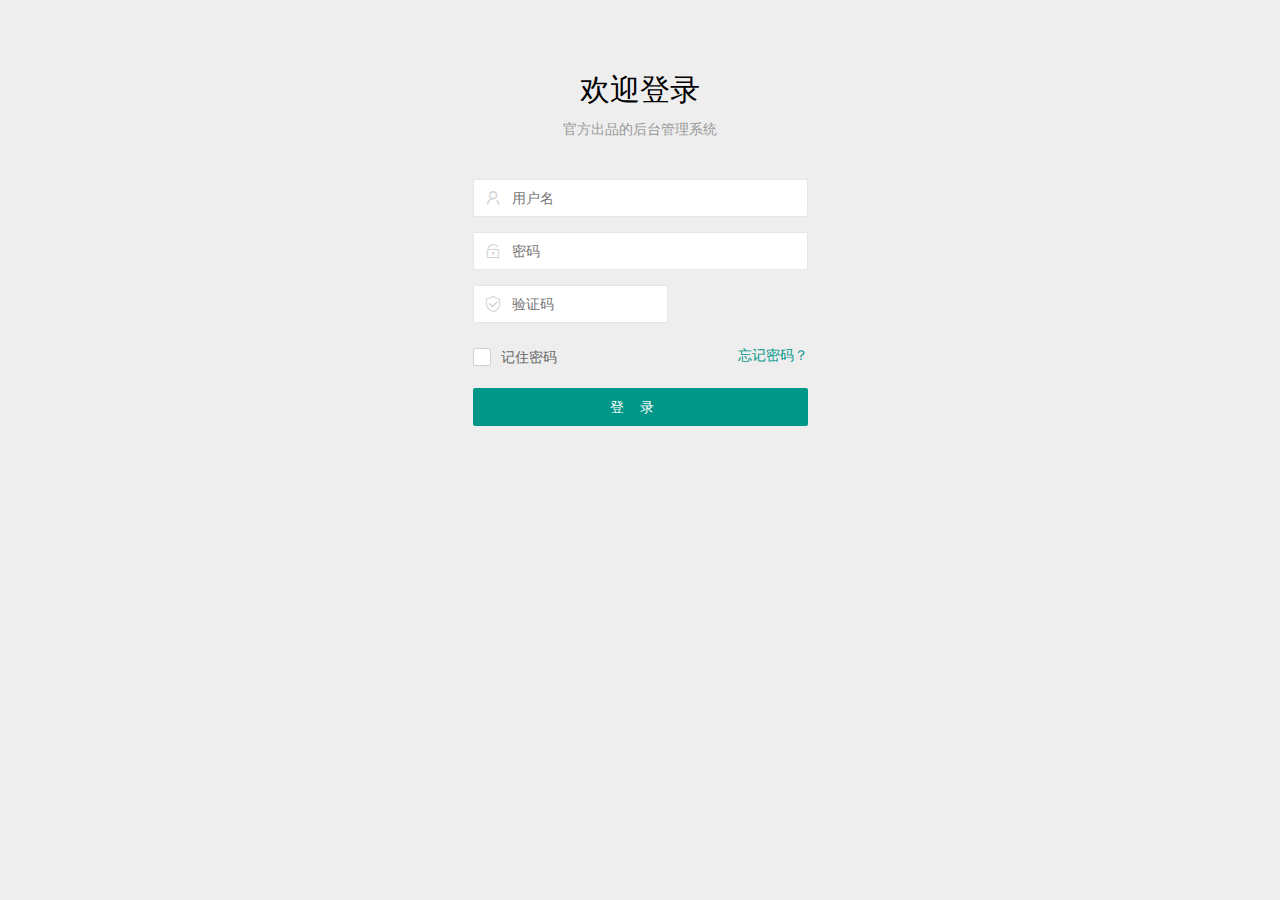
==== commit e0b658e7: "登录界面" ====
--- a/src/main/webapp/index.html
+++ b/src/main/webapp/index.html
@@ -33,11 +33,11 @@
 .content-body{
 	padding: 20px;
 }
-.content-body-login-row{
+.layui-form-item{
 	position: relative;
 	margin-bottom: 15px;
 }
-.content-body-login-row label{
+.layui-form-item label{
 	position: absolute;
 	left: 1px;
 	top: 1px;
@@ -46,8 +46,7 @@
 	text-align: center;
 	color: #d2d2d2;
 }
-.content-body-login-row input{
-	width: 100%;
+.layui-form-item input{
 	padding-left: 38px;
 	height: 38px;
 	line-height: 1.3;
@@ -56,18 +55,30 @@
 	background-color: #fff;
 	border-radius: 2px;
 }
-.content-body-login-row layui-row layui-col-xs7{
+.layui-form-item layui-row layui-col-xs7{
 	float: left;
 }
-.content-body-login-row layui-row layui-col-xs5{
+.layui-form-item layui-row layui-col-xs5{
 	float: left;
 }
-.content-body-login-row-vercode{
+.layui-form-item-vercode{
 	margin-left: 10px;
 }
-.content-body-login-row-vercode img{
+.layui-form-item-vercode img{
 	max-height: 38px;
 	width: 100%;
+}
+.content-body a:link{
+	color: #029789!important;
+	float: right;
+	line-height: 35px;
+}
+.layui-form-item-remember{
+	float: left;
+}
+.layui-form-item button{
+	width: 100%;
+	letter-spacing:16px;
 }
 
 </style>
@@ -82,23 +93,23 @@
  			<p>官方出品的后台管理系统</p>
  		</div>
  		
- 		<div class="content-body">
+ 		<div class="content-body layui-form">
  			
- 			<div class="content-body-login-row">
+ 			<div class="layui-form-item">
 	 			<label class="layui-icon layui-icon-username"></label>
 			    <div class="input-block">
 					<input type="text" name="username" required  lay-verify="required" placeholder="用户名" autocomplete="off" class="layui-input">
 				</div>
  			</div>
  			
- 			<div class="content-body-login-row">
+ 			<div class="layui-form-item">
 				<label class="layui-icon layui-icon-password"></label>
 			    <div class="input-block">
 			   		<input type="text" name="password" required  lay-verify="required" placeholder="密码" autocomplete="off" class="layui-input">
 			    </div>
  			</div>
  			
- 			<div class="content-body-login-row">
+ 			<div class="layui-form-item">
  				<div class="layui-row">
  					<div class="layui-col-xs7">
 	 					<label class="layui-icon layui-icon-vercode"></label>
@@ -108,7 +119,7 @@
  					</div>
 	 				
 	 				<div class="layui-col-xs5">
-	 					<div class="content-body-login-row-vercode">
+	 					<div class="layui-form-item-vercode">
 	 						<img alt="" src="https://www.oschina.net/action/user/captcha?t=1552630921199">
 	 					</div>
 	 				</div>
@@ -116,9 +127,15 @@
 				
  			</div>
  			
- 			<div class="content-body-login-row">
- 		
-				
+ 			<div class="layui-form-item">
+ 				<div class="layui-form-item-remember">
+					<input type="checkbox"  name="remember" title="记住密码" lay-skin="primary">
+				</div>
+					<a href="javascript:0;">忘记密码？</a>
+ 			</div>
+ 			
+ 			<div class="layui-form-item">
+				<button class="layui-btn">登录</button>
  			</div>
  			
  			
@@ -129,5 +146,10 @@
  </div>
  
 <script src="layui/layui.js"></script>
+<script>
+layui.use('form', function(){
+	  var form = layui.form;
+	});  
+</script>
 </body>
 </html>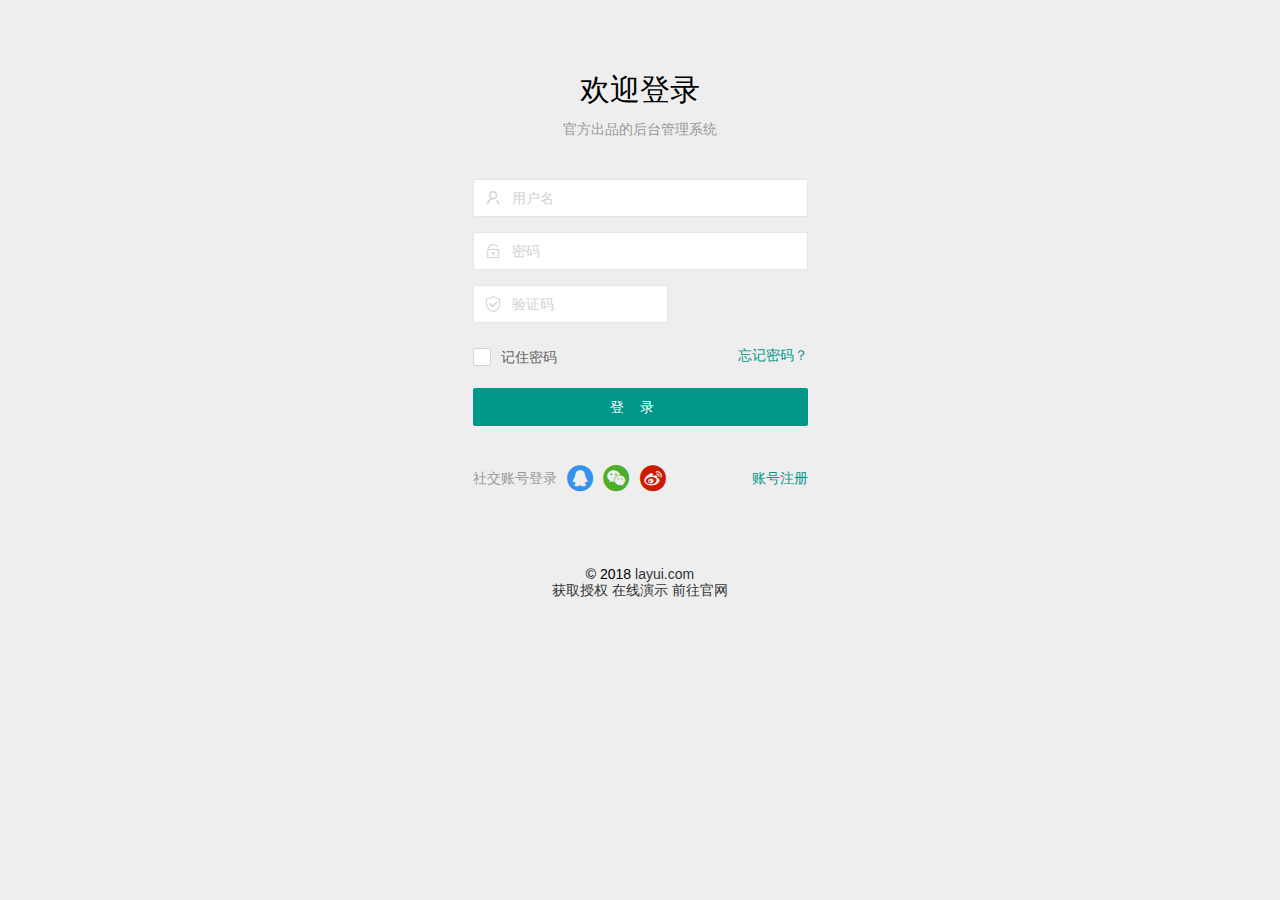
==== commit 1c4d6e6c: "完善登录界面" ====
--- a/src/main/webapp/index.html
+++ b/src/main/webapp/index.html
@@ -79,6 +79,45 @@
 .layui-form-item button{
 	width: 100%;
 	letter-spacing:16px;
+}
+.login-other{
+	width: 100%;
+}
+.login-other span{
+	float:left;
+	line-height: 35px;
+	color: #999;
+}
+.login-other i{
+	font-size: 26px;
+}
+.login-other a{
+	float: right;
+}
+.login-other-icon{
+	float:left;
+}
+.login-other-icon i{
+	margin-left: 10px;
+}
+
+input::-webkit-input-placeholder { /* WebKit browsers */
+  color: #d2d2d2;
+}
+
+input::-moz-placeholder { /* Mozilla Firefox 19+ */
+  color: #d2d2d2;
+}
+
+input:-ms-input-placeholder { /* Internet Explorer 10+ */
+  color: #d2d2d2;
+}
+.bottom-content{
+    width: 100%;
+    text-align: center;
+}
+.bottom-content p{
+	padding: 0 10px;
 }
 
 </style>
@@ -138,11 +177,29 @@
 				<button class="layui-btn">登录</button>
  			</div>
  			
- 			
- 			
- 			
+ 			<div class="layui-form-item" style="top: 20px;">
+ 				<div class="login-other">
+					<span>社交账号登录</span>
+					<div class="login-other-icon">
+						<a href="javascript:0;"><i class="layui-icon layui-icon-login-weibo" style="color:#CF1900;"></i></a>
+						<a href="javascript:0;"><i class="layui-icon layui-icon-login-wechat" style="color:#4DAF29;"></i></a>   
+						<a href="javascript:0;"><i class="layui-icon layui-icon-login-qq" style="color:#3492ED;"></i></a>   
+					</div>
+					<a href="javascript:0;">账号注册</a>
+				</div>
+ 			</div>
  		</div>
  	</div>
+ 	
+ 	<div class="bottom-content">
+ 		<p>© 2018 <a href="http://www.layui.com/" target="_blank">layui.com</a></p>
+ 		<p>
+      <span><a href="http://www.layui.com/admin/#get" target="_blank">获取授权</a></span>
+      <span><a href="http://www.layui.com/admin/pro/" target="_blank">在线演示</a></span>
+      <span><a href="http://www.layui.com/admin/" target="_blank">前往官网</a></span>
+    </p>
+ 	</div>
+ 	
  </div>
  
 <script src="layui/layui.js"></script>
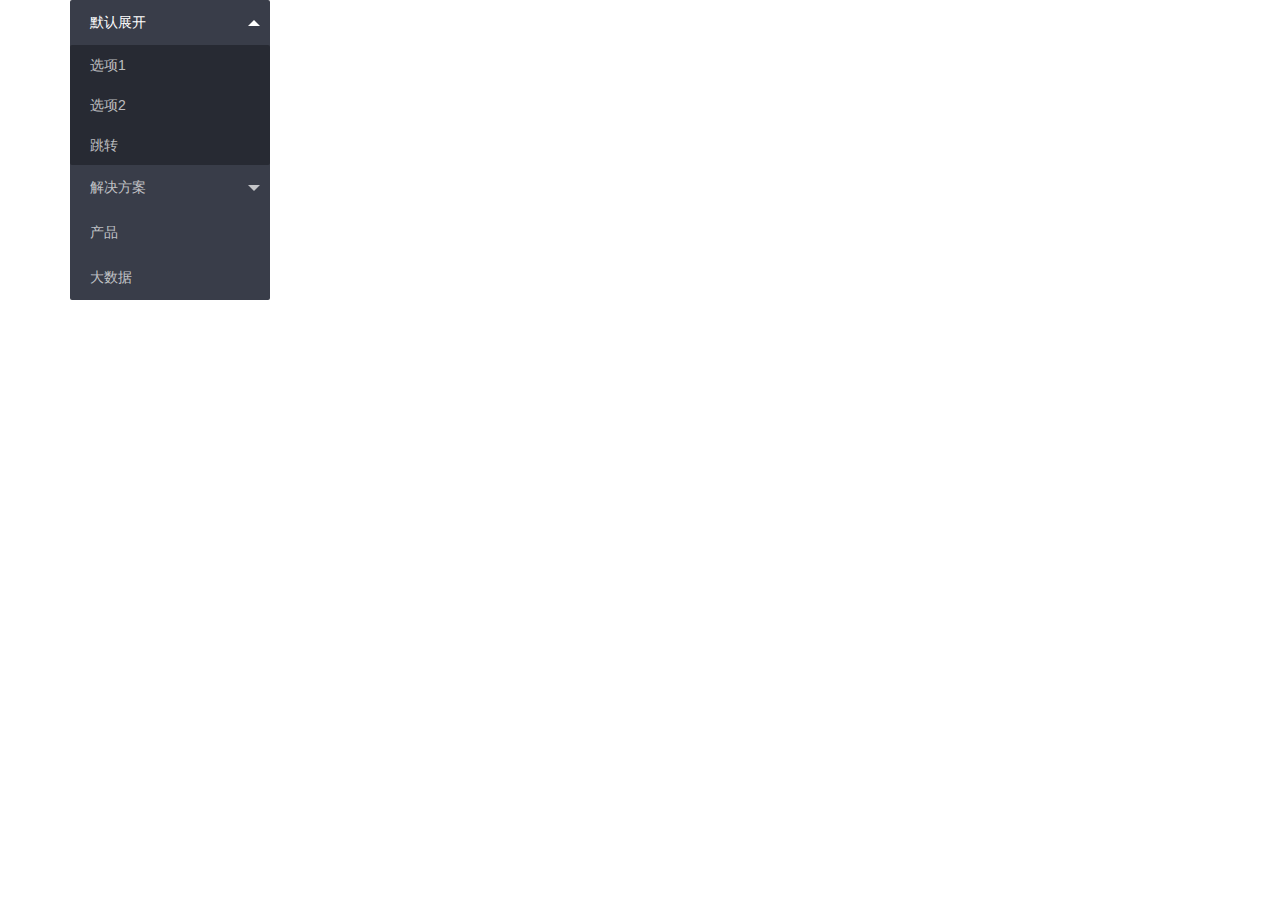
==== commit 63e1c5d5: "主界面" ====
--- a/src/main/webapp/index.html
+++ b/src/main/webapp/index.html
@@ -3,209 +3,37 @@
 <head>
   <meta charset="utf-8">
   <meta name="viewport" content="width=device-width, initial-scale=1, maximum-scale=1">
-  <title>欢迎登录!</title>
+  <title>智慧仓储管理系统</title>
   <link rel="stylesheet" href="layui/css/layui.css">
 </head>
-
-<style>
-body{
-background-color: #eeeeee;
-}
-.content {
-	width: 375px;
-    margin: 50px auto;
-    /* background-color: #d2d2d2; */
-    text-align: center;
-}
-.content-head h2{
-	margin-bottom: 10px;
-	font-weight: 300;
-	font-size: 30px;
-	color: #000;
-}
-.content-head{
-	padding: 20px;
-}
-.content-head p{
-	font-weight: 300;
-	color: #999;
-}
-.content-body{
-	padding: 20px;
-}
-.layui-form-item{
-	position: relative;
-	margin-bottom: 15px;
-}
-.layui-form-item label{
-	position: absolute;
-	left: 1px;
-	top: 1px;
-	width: 38px;
-	line-height: 36px;
-	text-align: center;
-	color: #d2d2d2;
-}
-.layui-form-item input{
-	padding-left: 38px;
-	height: 38px;
-	line-height: 1.3;
-	border-width: 1px;
-	border-style: solid;
-	background-color: #fff;
-	border-radius: 2px;
-}
-.layui-form-item layui-row layui-col-xs7{
-	float: left;
-}
-.layui-form-item layui-row layui-col-xs5{
-	float: left;
-}
-.layui-form-item-vercode{
-	margin-left: 10px;
-}
-.layui-form-item-vercode img{
-	max-height: 38px;
-	width: 100%;
-}
-.content-body a:link{
-	color: #029789!important;
-	float: right;
-	line-height: 35px;
-}
-.layui-form-item-remember{
-	float: left;
-}
-.layui-form-item button{
-	width: 100%;
-	letter-spacing:16px;
-}
-.login-other{
-	width: 100%;
-}
-.login-other span{
-	float:left;
-	line-height: 35px;
-	color: #999;
-}
-.login-other i{
-	font-size: 26px;
-}
-.login-other a{
-	float: right;
-}
-.login-other-icon{
-	float:left;
-}
-.login-other-icon i{
-	margin-left: 10px;
-}
-
-input::-webkit-input-placeholder { /* WebKit browsers */
-  color: #d2d2d2;
-}
-
-input::-moz-placeholder { /* Mozilla Firefox 19+ */
-  color: #d2d2d2;
-}
-
-input:-ms-input-placeholder { /* Internet Explorer 10+ */
-  color: #d2d2d2;
-}
-.bottom-content{
-    width: 100%;
-    text-align: center;
-}
-.bottom-content p{
-	padding: 0 10px;
-}
-
-</style>
-
 <body>
- 
  <div class="layui-container">
- 	<div class="content">
- 		
- 		<div class="content-head">
- 			<h2>欢迎登录</h2>
- 			<p>官方出品的后台管理系统</p>
- 		</div>
- 		
- 		<div class="content-body layui-form">
- 			
- 			<div class="layui-form-item">
-	 			<label class="layui-icon layui-icon-username"></label>
-			    <div class="input-block">
-					<input type="text" name="username" required  lay-verify="required" placeholder="用户名" autocomplete="off" class="layui-input">
-				</div>
- 			</div>
- 			
- 			<div class="layui-form-item">
-				<label class="layui-icon layui-icon-password"></label>
-			    <div class="input-block">
-			   		<input type="text" name="password" required  lay-verify="required" placeholder="密码" autocomplete="off" class="layui-input">
-			    </div>
- 			</div>
- 			
- 			<div class="layui-form-item">
- 				<div class="layui-row">
- 					<div class="layui-col-xs7">
-	 					<label class="layui-icon layui-icon-vercode"></label>
-					    <div class="input-block">
-					    	<input type="text" name="vercode" required  lay-verify="required" placeholder="验证码" autocomplete="off" class="layui-input">
-					    </div>
- 					</div>
-	 				
-	 				<div class="layui-col-xs5">
-	 					<div class="layui-form-item-vercode">
-	 						<img alt="" src="https://www.oschina.net/action/user/captcha?t=1552630921199">
-	 					</div>
-	 				</div>
- 				</div>
-				
- 			</div>
- 			
- 			<div class="layui-form-item">
- 				<div class="layui-form-item-remember">
-					<input type="checkbox"  name="remember" title="记住密码" lay-skin="primary">
-				</div>
-					<a href="javascript:0;">忘记密码？</a>
- 			</div>
- 			
- 			<div class="layui-form-item">
-				<button class="layui-btn">登录</button>
- 			</div>
- 			
- 			<div class="layui-form-item" style="top: 20px;">
- 				<div class="login-other">
-					<span>社交账号登录</span>
-					<div class="login-other-icon">
-						<a href="javascript:0;"><i class="layui-icon layui-icon-login-weibo" style="color:#CF1900;"></i></a>
-						<a href="javascript:0;"><i class="layui-icon layui-icon-login-wechat" style="color:#4DAF29;"></i></a>   
-						<a href="javascript:0;"><i class="layui-icon layui-icon-login-qq" style="color:#3492ED;"></i></a>   
-					</div>
-					<a href="javascript:0;">账号注册</a>
-				</div>
- 			</div>
- 		</div>
- 	</div>
- 	
- 	<div class="bottom-content">
- 		<p>© 2018 <a href="http://www.layui.com/" target="_blank">layui.com</a></p>
- 		<p>
-      <span><a href="http://www.layui.com/admin/#get" target="_blank">获取授权</a></span>
-      <span><a href="http://www.layui.com/admin/pro/" target="_blank">在线演示</a></span>
-      <span><a href="http://www.layui.com/admin/" target="_blank">前往官网</a></span>
-    </p>
- 	</div>
- 	
+ 	<ul class="layui-nav layui-nav-tree" lay-filter="test">
+<!-- 侧边导航: <ul class="layui-nav layui-nav-tree layui-nav-side"> -->
+  <li class="layui-nav-item layui-nav-itemed">
+    <a href="javascript:;">默认展开</a>
+    <dl class="layui-nav-child">
+      <dd><a href="javascript:;">选项1</a></dd>
+      <dd><a href="javascript:;">选项2</a></dd>
+      <dd><a href="">跳转</a></dd>
+    </dl>
+  </li>
+  <li class="layui-nav-item">
+    <a href="javascript:;">解决方案</a>
+    <dl class="layui-nav-child">
+      <dd><a href="">移动模块</a></dd>
+      <dd><a href="">后台模版</a></dd>
+      <dd><a href="">电商平台</a></dd>
+    </dl>
+  </li>
+  <li class="layui-nav-item"><a href="">产品</a></li>
+  <li class="layui-nav-item"><a href="">大数据</a></li>
+</ul>
  </div>
- 
 <script src="layui/layui.js"></script>
 <script>
-layui.use('form', function(){
-	  var form = layui.form;
+layui.use('element', function(){
+	  var element = layui.element;
 	});  
 </script>
 </body>
